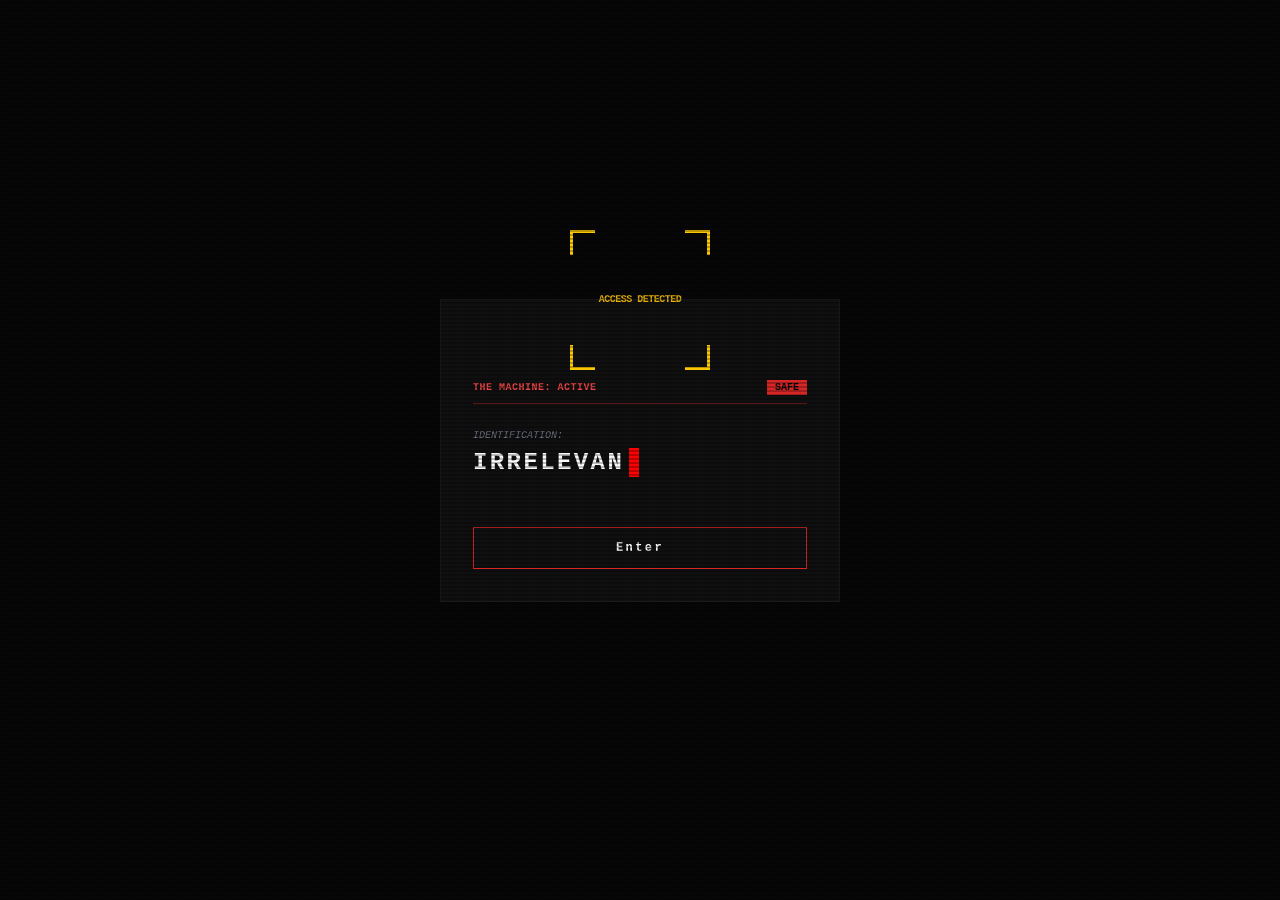
==== index.html @ 865b0ffd "📦 字体自托管（仓耳今楷 05 W04 子集）+ 全站动效层 字体：不再依赖 cn-font 分片 CDN，改成 scripts/subset_font.py 按全站实际用字 裁出的单个 woff2（" ====
<!doctype html>
<html lang="zh-CN">
  <head>
    <meta charset="UTF-8" />
    <meta name="viewport" content="width=device-width, initial-scale=1.0" />
    <title>SYSTEM ACCESS | THE MACHINE</title>
    <link rel="icon" type="image/png" sizes="64x64" href="Favicon.png" />
    <link rel="apple-touch-icon" href="apple-touch-icon.png" />
    <!-- 字体资源预热：本页用等宽字体做终端风，但访客下一步大概率进 about 等页面，
         所以在这里就把自托管字体（单个 woff2）提前拉进缓存 ——
         点「Enter」后那 1.6 秒的等待正好用来下它，切页时直接命中。 -->
    <link rel="preload" as="font" type="font/woff2" href="./assets/fonts/tsanger-jinkai05-w04.woff2" crossorigin />
    <!-- 原来这里加载的是 Tailwind 的 Play CDN（cdn.tailwindcss.com）——
         那是「浏览器内实时编译」版，实测 398KB，官方明确标注不要用于生产：
         它会阻塞解析、然后在浏览器里现场编译 CSS，首屏要 2 秒多。
         本页实际只用到下面这一组工具类，这里把等价 CSS 直接写出来，
         去掉整包依赖（净省约 398KB，且不再依赖国外 CDN）。 -->
    <style>
      /* 进入首页时用一次跨文档交叉淡变（仅 180ms）：
         终端门页（深色）→ 明色主页，直接瞬切会「啪」一下。
         不支持的浏览器会自动忽略，行为与现在完全一致。 */
      @view-transition {
        navigation: auto;
      }

      ::view-transition-old(root),
      ::view-transition-new(root) {
        animation-duration: 180ms;
        animation-timing-function: cubic-bezier(0.2, 0, 0, 1);
      }

      /* ---- 基础重置：等价于 Tailwind preflight 中本页会用到的部分 ---- */
      *,
      ::before,
      ::after {
        box-sizing: border-box;
        border-width: 0;
        border-style: solid;
        border-color: #e5e7eb;
      }

      html {
        line-height: 1.5;
        -webkit-text-size-adjust: 100%;
      }

      body {
        margin: 0;
        line-height: inherit;
      }

      h1,
      h2,
      h3,
      h4,
      h5,
      h6 {
        margin: 0;
        font-size: inherit;
        font-weight: inherit;
      }

      p {
        margin: 0;
      }

      button {
        margin: 0;
        padding: 0;
        font-family: inherit;
        font-size: 100%;
        font-weight: inherit;
        line-height: inherit;
        color: inherit;
        text-transform: none;
        background-color: transparent;
        background-image: none;
        cursor: pointer;
        -webkit-appearance: button;
      }

      /* ---- 本页用到的工具类 ---- */
      /* 布局 */
      .absolute {
        position: absolute;
      }
      .inset-0 {
        top: 0;
        right: 0;
        bottom: 0;
        left: 0;
      }
      .flex {
        display: flex;
      }
      .hidden {
        display: none;
      }
      .items-center {
        align-items: center;
      }
      .justify-between {
        justify-content: space-between;
      }
      .justify-center {
        justify-content: center;
      }

      /* 尺寸 */
      .w-full {
        width: 100%;
      }
      .w-0 {
        width: 0;
      }
      .h-full {
        height: 100%;
      }
      .h-1 {
        height: 0.25rem;
      }

      /* 间距 */
      .mt-4 {
        margin-top: 1rem;
      }
      .mt-12 {
        margin-top: 3rem;
      }
      .pt-6 {
        padding-top: 1.5rem;
      }
      .pb-2 {
        padding-bottom: 0.5rem;
      }
      .px-2 {
        padding-left: 0.5rem;
        padding-right: 0.5rem;
      }
      .py-3 {
        padding-top: 0.75rem;
        padding-bottom: 0.75rem;
      }
      .space-y-1 > * + * {
        margin-top: 0.25rem;
      }
      .space-y-2 > * + * {
        margin-top: 0.5rem;
      }
      .space-y-6 > * + * {
        margin-top: 1.5rem;
      }

      /* 文字 */
      .text-\[9px\] {
        font-size: 9px;
      }
      .text-\[10px\] {
        font-size: 10px;
      }
      .text-xs {
        font-size: 0.75rem;
        line-height: 1rem;
      }
      .text-2xl {
        font-size: 1.5rem;
        line-height: 2rem;
      }
      .font-bold {
        font-weight: 700;
      }
      .italic {
        font-style: italic;
      }
      .uppercase {
        text-transform: uppercase;
      }
      .text-center {
        text-align: center;
      }
      .tracking-tighter {
        letter-spacing: -0.05em;
      }
      .tracking-wider {
        letter-spacing: 0.05em;
      }
      .tracking-widest {
        letter-spacing: 0.1em;
      }
      .tracking-\[0\.2em\] {
        letter-spacing: 0.2em;
      }

      /* 颜色 */
      .text-white {
        color: #fff;
      }
      .text-black {
        color: #000;
      }
      .text-red-500 {
        color: #ef4444;
      }
      .text-yellow-500 {
        color: #eab308;
      }
      .text-gray-500 {
        color: #6b7280;
      }
      .bg-red-600 {
        background-color: #dc2626;
      }
      .bg-gray-900 {
        background-color: #111827;
      }

      /* 描边 */
      .border {
        border-width: 1px;
      }
      .border-b {
        border-bottom-width: 1px;
      }
      .border-red-600 {
        border-color: #dc2626;
      }
      .border-red-900 {
        border-color: #7f1d1d;
      }

      /* 动效 */
      .transition-all {
        transition-property: all;
        transition-timing-function: cubic-bezier(0.4, 0, 0.2, 1);
        transition-duration: 150ms;
      }
      .duration-700 {
        transition-duration: 700ms;
      }
      .animate-pulse {
        animation: tw-pulse 2s cubic-bezier(0.4, 0, 0.6, 1) infinite;
      }
      @keyframes tw-pulse {
        0%,
        100% {
          opacity: 1;
        }
        50% {
          opacity: 0.5;
        }
      }

      /* 交互态 */
      .hover\:bg-red-600:hover {
        background-color: #dc2626;
      }
      .active\:scale-95:active {
        transform: scale(0.95);
      }

      /* ---- 动效令牌 + 修掉两处手感问题 ---- */
      :root {
        --dur-instant: 90ms;
        --dur-fast: 180ms;
        --ease-out-expo: cubic-bezier(0.16, 1, 0.3, 1);
        --ease-out-circ: cubic-bezier(0, 0.55, 0.45, 1);
      }

      /* 进度条：原来动的是 width（每帧触发布局），改成 scaleX 只走合成层 */
      #bar {
        transform: scaleX(0);
        transform-origin: left center;
        transition: transform 1400ms var(--ease-out-circ);
        will-change: transform;
      }

      /* 按钮：原来 transition-all 会把颜色/阴影/缩放全带上（还包含布局属性），
         收窄成背景色 + 缩放，并补上键盘可达的焦点环 */
      #init-btn {
        transition:
          background-color var(--dur-fast) var(--ease-out-expo),
          color var(--dur-fast) var(--ease-out-expo),
          transform var(--dur-instant) var(--ease-out-circ);
      }

      #init-btn:hover {
        background-color: #dc2626;
        color: #000;
      }

      #init-btn:focus-visible {
        outline: 3px solid var(--poi-yellow);
        outline-offset: 3px;
      }

      #init-btn:active {
        transform: scale(0.95);
      }

      /* 捕捉框的呼吸：改用 in-out 缓动，幅度收一点，别抢戏 */
      .target-box {
        animation: pulse-target 2400ms cubic-bezier(0.76, 0, 0.24, 1) infinite;
      }

      /* 无动画偏好：呼吸与光标闪烁都停掉，文字立刻全部可见 */
      @media (prefers-reduced-motion: reduce) {
        .target-box,
        .cursor {
          animation: none !important;
        }
        #bar {
          transition-duration: 1ms !important;
        }
        #init-btn {
          transition-duration: 1ms !important;
        }
      }
    </style>
    <style>
      :root {
        --poi-red: #ff0000;
        --poi-yellow: #ffcc00;
        --poi-bg: #050505;
      }

      body {
        background-color: var(--poi-bg);
        color: white;
        font-family: "Courier New", Courier, monospace;
        overflow: hidden;
        height: 100vh;
        perspective: 1000px;
      }

      /* 扫描线 */
      body::before {
        content: " ";
        position: fixed;
        top: 0;
        left: 0;
        bottom: 0;
        right: 0;
        background:
          linear-gradient(rgba(18, 16, 16, 0) 50%, rgba(0, 0, 0, 0.25) 50%),
          linear-gradient(
            90deg,
            rgba(255, 0, 0, 0.05),
            rgba(0, 255, 0, 0.02),
            rgba(0, 0, 255, 0.05)
          );
        background-size:
          100% 4px,
          3px 100%;
        z-index: 100;
        pointer-events: none;
      }

      .scene {
        width: 100%;
        height: 100%;
        display: flex;
        align-items: center;
        justify-content: center;
      }
      .machine-card {
        width: 400px;
        padding: 2rem;
        background: rgba(15, 15, 15, 0.95);
        border: 1px solid rgba(255, 255, 255, 0.05);
        position: relative;
        transform-style: preserve-3d;
        /* 注意：这里的 transform 由 JS 每帧写（帧率无关的逼近），
           所以不能再挂 CSS transition —— 两个滤波器叠加会变成「慢半拍还抖」。 */
      }

      /* 💡 修复后的捕捉框：物理定位四个 L 型角 */
      .target-box {
        position: absolute;
        width: 140px;
        height: 140px;
        top: -70px;
        left: 50%;
        transform: translateX(-50%) translateZ(60px);
        animation: pulse-target 2.5s infinite;
      }

      /* L 型角通用样式 */
      .corner {
        position: absolute;
        width: 25px;
        height: 25px;
        border: 3px solid var(--poi-yellow);
      }
      .top-left {
        top: 0;
        left: 0;
        border-right: 0;
        border-bottom: 0;
      }
      .top-right {
        top: 0;
        right: 0;
        border-left: 0;
        border-bottom: 0;
      }
      .bottom-left {
        bottom: 0;
        left: 0;
        border-right: 0;
        border-top: 0;
      }
      .bottom-right {
        bottom: 0;
        right: 0;
        border-left: 0;
        border-top: 0;
      }

      @keyframes pulse-target {
        0%,
        100% {
          transform: translateX(-50%) translateZ(60px) scale(1);
          opacity: 1;
        }
        50% {
          transform: translateX(-50%) translateZ(60px) scale(1.08);
          opacity: 0.7;
        }
      }

      .cursor {
        display: inline-block;
        width: 10px;
        height: 1.2em;
        background: var(--poi-red);
        margin-left: 5px;
        animation: blink 1s infinite;
        vertical-align: middle;
      }
      @keyframes blink {
        50% {
          opacity: 0;
        }
      }
    </style>
  </head>
  <body>
    <div class="scene" id="scene">
      <div class="machine-card" id="card">
        <div class="target-box">
          <div class="corner top-left"></div>
          <div class="corner top-right"></div>
          <div class="corner bottom-left"></div>
          <div class="corner bottom-right"></div>
          <div
            class="absolute inset-0 flex items-center justify-center text-[10px] text-yellow-500 font-bold tracking-tighter uppercase"
          >
            Access Detected
          </div>
        </div>

        <div class="mt-12 space-y-6">
          <div
            class="flex justify-between items-center border-b border-red-900 pb-2 text-[10px]"
          >
            <span class="text-red-500 font-bold uppercase tracking-wider"
              >The Machine: Active</span
            >
            <span class="bg-red-600 px-2 text-black font-bold">SAFE</span>
          </div>

          <div class="space-y-1">
            <p class="text-[10px] text-gray-500 italic">IDENTIFICATION:</p>
            <h1
              class="text-2xl font-bold tracking-widest uppercase text-white"
              id="typed-name"
            ></h1>
          </div>

          <div class="pt-6">
            <button
              id="init-btn"
              onclick="startSequence()"
              class="w-full border border-red-600 py-3 hover:bg-red-600 transition-all text-xs tracking-[0.2em] font-bold text-white active:scale-95"
            >
              Enter
            </button>
            <div id="loader" class="hidden mt-4 space-y-2">
              <div class="w-full bg-gray-900 h-1">
                <div id="bar" class="bg-red-600 h-full w-0"></div>
              </div>
              <p
                class="text-[9px] text-red-500 animate-pulse uppercase text-center font-bold"
              >
                Establishing Secure Connection...
              </p>
            </div>
          </div>
        </div>
      </div>
    </div>

    <script>
      const card = document.getElementById("card");
      const typedName = document.getElementById("typed-name");
      const nameText = "IRRELEVANT_GUEST";

      // 💡 新增：锁机制
      let isProcessing = false;

      /* 打字机：原来用 innerHTML += 逐字拼（每字重解析一次 HTML），
         改成「一个纯文本节点装名字 + 一个独立光标 span」——每字只写文本，
         没有元素级 DOM 变动。无动画偏好时不做逐字，直接整段出现。 */
      const nameNode = document.createTextNode("");
      typedName.appendChild(nameNode);
      typedName.appendChild(document.createElement("span")).className = "cursor";

      let i = 0;
      function typeWriter() {
        if (i < nameText.length) {
          nameNode.nodeValue += nameText.charAt(i);
          i++;
          setTimeout(typeWriter, 120);
        }
      }
      window.onload = () => {
        if (!canTilt) {
          nameNode.nodeValue = nameText;
          return;
        }
        typeWriter();
      };

      /* ---- 卡片跟随鼠标微倾（带纵深：卡片里那个捕捉框在 translateZ(60px)，
              所以倾斜时会有真实视差，不是平面歪一下） ----
         规则来自 motion-web：凡是「跟随」的东西，都不能把鼠标坐标直接写进
         transform —— 那样帧率越高越抖、而且永远停不下来。正确做法是每帧用
         1 - exp(-k·dt) 逼近目标：
           · k 与帧率无关，60Hz / 120Hz 手感一致；
           · 逼近到阈值就直接吸附到目标并停掉 rAF（静止时零开销，不会一直微晃）；
           · 指针离开窗口时回到中位，同样是「到达并停住」。 */
      const TILT_MAX = 8; // 最大倾角（度）
      const TILT_K = 14; // 逼近速度：越大越跟手，越小越飘
      const TILT_EPS = 0.02; // 何时算「到位」
      const canTilt =
        !window.matchMedia ||
        !window.matchMedia("(prefers-reduced-motion: reduce)").matches;

      let tiltTargetX = 0;
      let tiltTargetY = 0;
      let tiltX = 0;
      let tiltY = 0;
      let tiltLast = 0;
      let tiltRaf = 0;

      function tiltStep(now) {
        /* dt 必须夹在 [0, 0.05]：rAF 给的时间戳可能比 tiltTo 里的 performance.now()
           还早一点点（同一帧内），负的 dt 会让逼近系数变成负数（反着跑） */
        const dt = Math.max(0, Math.min((now - tiltLast) / 1000, 0.05));
        tiltLast = now;
        const a = 1 - Math.exp(-TILT_K * dt); // 帧率无关的逼近系数

        tiltX += (tiltTargetX - tiltX) * a;
        tiltY += (tiltTargetY - tiltY) * a;

        if (
          Math.abs(tiltTargetX - tiltX) <= TILT_EPS &&
          Math.abs(tiltTargetY - tiltY) <= TILT_EPS
        ) {
          /* 到位：吸附 + 写最后一次 + 收工（停 rAF、摘掉 will-change） */
          tiltX = tiltTargetX;
          tiltY = tiltTargetY;
          card.style.transform = `rotateY(${tiltX}deg) rotateX(${tiltY}deg)`;
          card.style.willChange = "";
          tiltRaf = 0;
          return;
        }

        card.style.transform = `rotateY(${tiltX.toFixed(3)}deg) rotateX(${tiltY.toFixed(3)}deg)`;
        tiltRaf = requestAnimationFrame(tiltStep);
      }

      function tiltTo(x, y) {
        tiltTargetX = x;
        tiltTargetY = y;
        if (tiltRaf) return;
        card.style.willChange = "transform"; // 只在真正动的时候挂
        tiltLast = performance.now();
        tiltRaf = requestAnimationFrame(tiltStep);
      }

      if (canTilt) {
        document.addEventListener("pointermove", (e) => {
          const nx = (e.clientX / window.innerWidth) * 2 - 1; // -1 .. 1
          const ny = (e.clientY / window.innerHeight) * 2 - 1;
          tiltTo(-nx * TILT_MAX, ny * TILT_MAX);
        });

        /* 指针离开窗口：回到正前方，同样会停在 0 */
        document.addEventListener("pointerleave", () => tiltTo(0, 0));
        window.addEventListener("blur", () => tiltTo(0, 0));
      }

      // 💡 修复：添加防抖逻辑
      function startSequence() {
        if (isProcessing) return; // 如果已经在处理中，直接忽略后续点击
        isProcessing = true; // 上锁

        const btn = document.getElementById("init-btn");
        const loader = document.getElementById("loader");
        const bar = document.getElementById("bar");

        btn.classList.add("hidden");
        loader.classList.remove("hidden");

        setTimeout(() => {
          bar.style.transform = "scaleX(1)";
        }, 100);

        // 跳转逻辑
        setTimeout(() => {
          window.location.href = "about.html";
        }, 1600);
      }
    </script>
  </body>
</html>
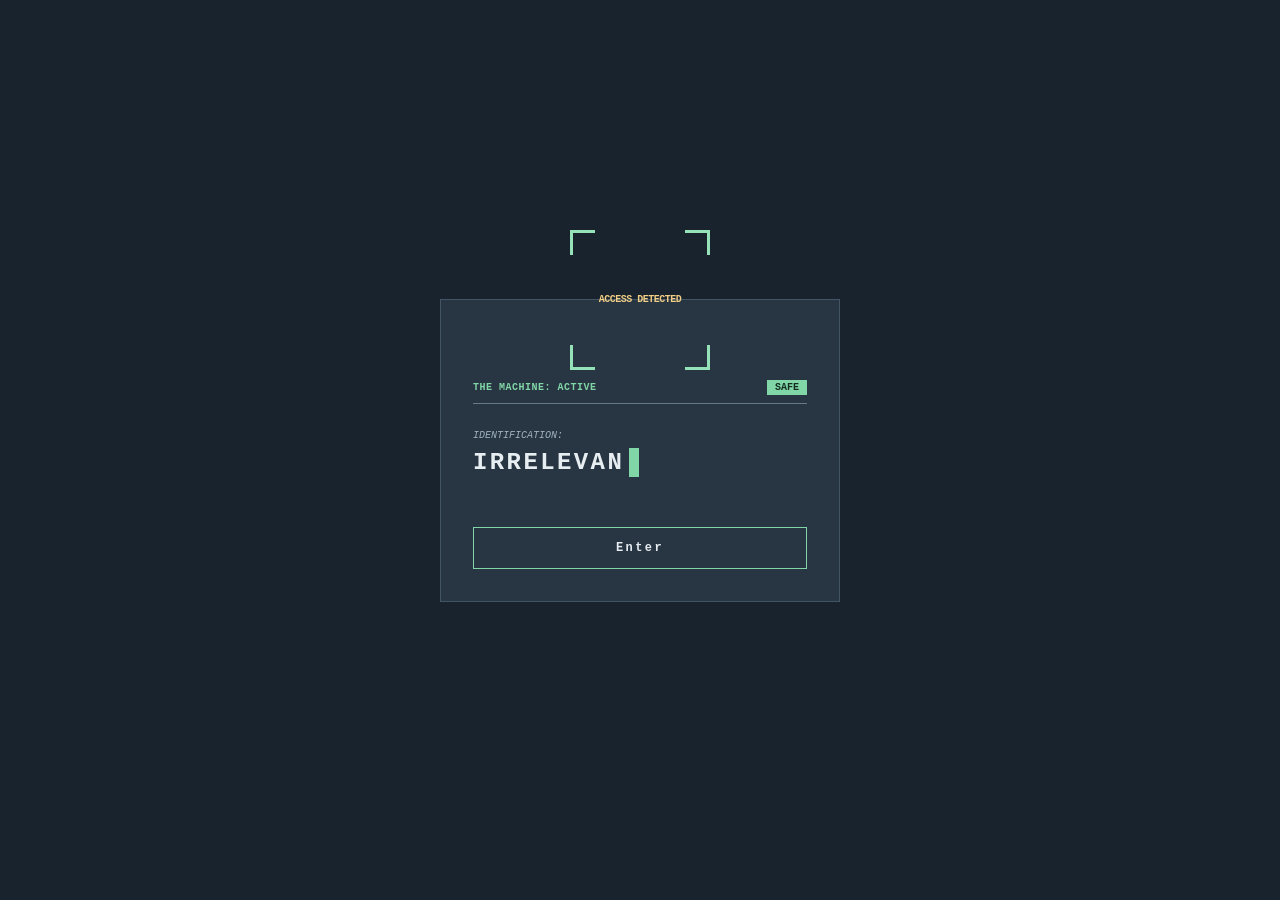
==== commit f38d0784: "feat: redesign about in black and add slate theme with emoji click effects" ====
--- a/index.html
+++ b/index.html
@@ -1,5 +1,5 @@
 <!doctype html>
-<html lang="zh-CN">
+<html data-site-theme="dark" lang="zh-CN">
   <head>
     <meta charset="UTF-8" />
     <meta name="viewport" content="width=device-width, initial-scale=1.0" />
@@ -9,7 +9,15 @@
     <!-- 字体资源预热：本页用等宽字体做终端风，但访客下一步大概率进 about 等页面，
          所以在这里就把自托管字体（单个 woff2）提前拉进缓存 ——
          点「Enter」后那 1.6 秒的等待正好用来下它，切页时直接命中。 -->
-    <link rel="preload" as="font" type="font/woff2" href="./assets/fonts/tsanger-jinkai05-w04.woff2" crossorigin />
+    <link rel="preconnect" href="https://nav.classdisk.dynv6.net:9443" crossorigin />
+    <!-- 字体选源：先探一下小主机，连不上就换仓库那份（说明见 assets/font-loader.js） -->
+    <script defer src="./assets/font-loader.js"></script>
+    <!-- 门页的下一站：点 Enter 才跳，但趁在门页上的这段时间先把它抓进缓存。
+         不预取的话，冷缓存点下去要现下 about.html + md.css；而本页开了跨文档
+         view transition，新页面没准备好之前浏览器会一直停在门页的静止快照上，
+         用户看到的就是「点了半天不跳转」。 -->
+    <link rel="prefetch" href="./about.html" />
+    <link rel="prefetch" href="./assets/md.css" />
     <!-- 原来这里加载的是 Tailwind 的 Play CDN（cdn.tailwindcss.com）——
          那是「浏览器内实时编译」版，实测 398KB，官方明确标注不要用于生产：
          它会阻塞解析、然后在浏览器里现场编译 CSS，首屏要 2 秒多。
@@ -36,7 +44,7 @@
         box-sizing: border-box;
         border-width: 0;
         border-style: solid;
-        border-color: #e5e7eb;
+        border-color: var(--md-outline-variant);
       }
 
       html {
@@ -193,25 +201,25 @@
 
       /* 颜色 */
       .text-white {
-        color: #fff;
+        color: var(--md-on-surface);
       }
       .text-black {
-        color: #000;
+        color: var(--md-on-primary);
       }
       .text-red-500 {
-        color: #ef4444;
+        color: var(--md-primary);
       }
       .text-yellow-500 {
-        color: #eab308;
+        color: var(--md-warning);
       }
       .text-gray-500 {
-        color: #6b7280;
+        color: var(--md-on-surface-muted);
       }
       .bg-red-600 {
-        background-color: #dc2626;
+        background-color: var(--md-primary);
       }
       .bg-gray-900 {
-        background-color: #111827;
+        background-color: var(--md-surface-container);
       }
 
       /* 描边 */
@@ -222,10 +230,10 @@
         border-bottom-width: 1px;
       }
       .border-red-600 {
-        border-color: #dc2626;
+        border-color: var(--md-primary);
       }
       .border-red-900 {
-        border-color: #7f1d1d;
+        border-color: var(--md-outline);
       }
 
       /* 动效 */
@@ -252,7 +260,7 @@
 
       /* 交互态 */
       .hover\:bg-red-600:hover {
-        background-color: #dc2626;
+        background-color: var(--md-primary);
       }
       .active\:scale-95:active {
         transform: scale(0.95);
@@ -270,7 +278,7 @@
       #bar {
         transform: scaleX(0);
         transform-origin: left center;
-        transition: transform 1400ms var(--ease-out-circ);
+        transition: transform 900ms var(--ease-out-circ);
         will-change: transform;
       }
 
@@ -284,8 +292,8 @@
       }
 
       #init-btn:hover {
-        background-color: #dc2626;
-        color: #000;
+        background-color: var(--md-primary);
+        color: var(--md-on-primary);
       }
 
       #init-btn:focus-visible {
@@ -302,30 +310,23 @@
         animation: pulse-target 2400ms cubic-bezier(0.76, 0, 0.24, 1) infinite;
       }
 
-      /* 无动画偏好：呼吸与光标闪烁都停掉，文字立刻全部可见 */
-      @media (prefers-reduced-motion: reduce) {
-        .target-box,
-        .cursor {
-          animation: none !important;
-        }
-        #bar {
-          transition-duration: 1ms !important;
-        }
-        #init-btn {
-          transition-duration: 1ms !important;
-        }
-      }
+      /* 入口页不跟随系统的「减弱动效」偏好。
+         这一页的「活气」几乎全在打字机 + 呼吸框 + 光标闪烁上；而 Windows 的
+         「设置 → 辅助功能 → 视觉效果 → 动画效果」一关，浏览器就报
+         prefers-reduced-motion: reduce —— 实测那一档下整页会变成一张静止的图
+         （CSS 动画 0 个、名字一次性出现、微倾也不绑）。
+         站点其它页面的动效层（md.css）仍然照常按 reduce 降级。 */
     </style>
     <style>
       :root {
-        --poi-red: #ff0000;
-        --poi-yellow: #ffcc00;
-        --poi-bg: #050505;
+        --poi-red: var(--md-primary);
+        --poi-yellow: var(--md-primary-light);
+        --poi-bg: var(--md-background);
       }
 
       body {
         background-color: var(--poi-bg);
-        color: white;
+        color: var(--md-on-surface);
         font-family: "Courier New", Courier, monospace;
         overflow: hidden;
         height: 100vh;
@@ -365,8 +366,8 @@
       .machine-card {
         width: 400px;
         padding: 2rem;
-        background: rgba(15, 15, 15, 0.95);
-        border: 1px solid rgba(255, 255, 255, 0.05);
+        background: var(--md-surface);
+        border: 1px solid var(--md-outline-variant);
         position: relative;
         transform-style: preserve-3d;
         /* 注意：这里的 transform 由 JS 每帧写（帧率无关的逼近），
@@ -443,6 +444,8 @@
         }
       }
     </style>
+    <link rel="stylesheet" href="./assets/theme.css" />
+    <script defer src="./assets/click-effects.js"></script>
   </head>
   <body>
     <div class="scene" id="scene">
@@ -523,11 +526,10 @@
           setTimeout(typeWriter, 120);
         }
       }
+      /* 打字机无条件跑：这是门页唯一的入场叙事（一次性、不晃眼），
+         不该被系统的「减弱动效」关掉 —— 之前跟着 canTilt 一起关，
+         结果开了那个开关的人看到的是一个静止的页面。 */
       window.onload = () => {
-        if (!canTilt) {
-          nameNode.nodeValue = nameText;
-          return;
-        }
         typeWriter();
       };
 
@@ -542,9 +544,8 @@
       const TILT_MAX = 8; // 最大倾角（度）
       const TILT_K = 14; // 逼近速度：越大越跟手，越小越飘
       const TILT_EPS = 0.02; // 何时算「到位」
-      const canTilt =
-        !window.matchMedia ||
-        !window.matchMedia("(prefers-reduced-motion: reduce)").matches;
+      /* 微倾同样不受「减弱动效」影响：这一页的纵深全靠它，
+         关掉之后卡片就是一张钉死的平面图（站长明确要求入口页保留动效）。 */
 
       let tiltTargetX = 0;
       let tiltTargetY = 0;
@@ -589,39 +590,129 @@
         tiltRaf = requestAnimationFrame(tiltStep);
       }
 
-      if (canTilt) {
-        document.addEventListener("pointermove", (e) => {
-          const nx = (e.clientX / window.innerWidth) * 2 - 1; // -1 .. 1
-          const ny = (e.clientY / window.innerHeight) * 2 - 1;
-          tiltTo(-nx * TILT_MAX, ny * TILT_MAX);
-        });
-
-        /* 指针离开窗口：回到正前方，同样会停在 0 */
-        document.addEventListener("pointerleave", () => tiltTo(0, 0));
-        window.addEventListener("blur", () => tiltTo(0, 0));
-      }
-
-      // 💡 修复：添加防抖逻辑
-      function startSequence() {
-        if (isProcessing) return; // 如果已经在处理中，直接忽略后续点击
-        isProcessing = true; // 上锁
+      document.addEventListener("pointermove", (e) => {
+        const nx = (e.clientX / window.innerWidth) * 2 - 1; // -1 .. 1
+        const ny = (e.clientY / window.innerHeight) * 2 - 1;
+        tiltTo(-nx * TILT_MAX, ny * TILT_MAX);
+      });
+
+      /* 指针离开窗口：回到正前方，同样会停在 0 */
+      document.addEventListener("pointerleave", () => tiltTo(0, 0));
+      window.addEventListener("blur", () => tiltTo(0, 0));
+
+      /* ---- 进站：点 Enter 之后那段「建立安全连接」的动画 ----
+
+         用户的反馈是「有时候点了半天不动」。原来这段的逻辑有三处问题：
+         ① 动画 1.4 秒走完，还要再干等 200ms 才跳（写死 1600ms）；
+         ② 跳转目标没预取 —— 冷缓存时要现下 about.html + md.css，而本页开了
+            跨文档 view transition，新页面没准备好之前浏览器一直停在门页的
+            静止快照上，看起来就是「点了没反应」；
+         ③ 从主页按「后退」回来时，浏览器从 bfcache 恢复这一页：按钮藏着、
+            isProcessing 还是 true、上一轮的跳转定时器还活着 —— 于是这一页
+            彻底点不动，还会自己弹回主页。
+
+         现在：进度条走完（900ms）就跳，导航目标预取，bfcache 回来把状态复位，
+         另外加一个看门狗，导航真没提交时把按钮还回去。 */
+
+      let navTimer = 0; // 兜底 / 看门狗
+      let barEnded = null; // transitionend 监听器引用
+      let leaving = false; // 已经离开这一页（导航提交了）
+
+      function go() {
+        if (navTimer) {
+          clearTimeout(navTimer);
+          navTimer = 0;
+        }
+        window.location.href = "about.html";
+      }
+
+      /* 把门页复位成「可以再点一次」的样子 */
+      function resetDoor(hint) {
+        if (navTimer) {
+          clearTimeout(navTimer);
+          navTimer = 0;
+        }
 
         const btn = document.getElementById("init-btn");
         const loader = document.getElementById("loader");
         const bar = document.getElementById("bar");
+        const tip = loader && loader.querySelector("p");
+
+        if (barEnded) {
+          bar.removeEventListener("transitionend", barEnded);
+          barEnded = null;
+        }
+
+        isProcessing = false;
+        leaving = false;
+
+        if (btn) btn.classList.remove("hidden");
+        if (bar) bar.style.transform = "scaleX(0)";
+
+        if (hint && loader && tip) {
+          /* 保留 loader 当提示条，同时把按钮还回去，别让人干等 */
+          tip.textContent = hint;
+        } else {
+          if (loader) loader.classList.add("hidden");
+          if (tip) tip.textContent = "Establishing Secure Connection...";
+        }
+      }
+
+      function startSequence() {
+        if (isProcessing) return;
+        isProcessing = true;
+
+        const btn = document.getElementById("init-btn");
+        const loader = document.getElementById("loader");
+        const bar = document.getElementById("bar");
 
         btn.classList.add("hidden");
         loader.classList.remove("hidden");
 
+        /* loader 刚从 display:none 变可见，得先让浏览器画一帧，
+           下一帧再改 transform，过渡才会真的跑起来 */
+        requestAnimationFrame(() => {
+          requestAnimationFrame(() => {
+            bar.style.transform = "scaleX(1)";
+          });
+        });
+
+        /* 进度条走完就进站 —— 动画结束本身就是跳转信号 */
+        barEnded = (event) => {
+          if (event.target !== bar) return;
+          bar.removeEventListener("transitionend", barEnded);
+          barEnded = null;
+          go();
+        };
+        bar.addEventListener("transitionend", barEnded);
+
+        /* 兜底：过渡没跑起来（比如被系统动效开关吃掉）也照样进站 */
+        navTimer = setTimeout(go, 1600);
+
+        /* 看门狗：6 秒后还停在这一页、而且导航没提交，说明真的没跳成
+           （断网 / 目标打不开）。把按钮还回去，别对着转圈的页面干等。 */
         setTimeout(() => {
-          bar.style.transform = "scaleX(1)";
-        }, 100);
-
-        // 跳转逻辑
-        setTimeout(() => {
-          window.location.href = "about.html";
-        }, 1600);
-      }
+          if (leaving || !isProcessing) return;
+          resetDoor("连接超时 · 再点一次 Enter");
+        }, 6000);
+      }
+
+      /* 导航提交时把待办定时器清掉，标记已离开 */
+      window.addEventListener("pagehide", () => {
+        leaving = true;
+
+        if (navTimer) {
+          clearTimeout(navTimer);
+          navTimer = 0;
+        }
+      });
+
+      /* 从 bfcache 回来（按了「后退」）：整页复位，否则门页永久点不动，
+         而且上一轮遗留的跳转定时器会立刻把人又弹回主页 */
+      window.addEventListener("pageshow", (event) => {
+        if (!event.persisted) return;
+        resetDoor();
+      });
     </script>
   </body>
 </html>
--- a/assets/md.css
+++ b/assets/md.css
@@ -0,0 +1,1687 @@
+/* ==========================================================================
+   Finch0714 · Material Design 设计系统
+   配色：白 + 浅绿 (#2e7d32)
+   纯 CSS 实现，零外部依赖（字体走系统字体，不请求任何 CDN）
+   ========================================================================== */
+
+/* --------------------------------------------------------------------------
+   1. 设计令牌 (Design Tokens)
+   -------------------------------------------------------------------------- */
+:root {
+  /* 主色 */
+  --md-primary: #2e7d32;
+  --md-primary-dark: #1b5e20;
+  --md-primary-light: #4caf50;
+  --md-primary-container: #c8e6c9;
+  --md-primary-soft: #e8f5e9;
+  --md-primary-tint: #f2f9f3;
+  --md-on-primary: #ffffff;
+
+  /* 表面 / 背景 */
+  --md-surface: #ffffff;
+  --md-background: #f7faf8;
+  --md-surface-container: #f1f6f2;
+  --md-surface-variant: #eaf1eb;
+
+  /* 文字 */
+  --md-on-surface: #1a1c1a;
+  --md-on-surface-variant: #5a6058;
+  --md-on-surface-muted: #8a918a;
+
+  /* 描边 */
+  --md-outline: #c9d2c9;
+  --md-outline-variant: #e3eae3;
+
+  /* 语义色 */
+  --md-error: #b3261e;
+  --md-warning: #f9a825;
+  --md-info: #1565c0;
+
+  /* 圆角 */
+  --md-r-xs: 6px;
+  --md-r-sm: 10px;
+  --md-r-md: 14px;
+  --md-r-lg: 20px;
+  --md-r-xl: 28px;
+  --md-r-full: 999px;
+
+  /* 阴影（Material 高度层级，浅色主题柔和版） */
+  --md-e1: 0 1px 2px rgba(16, 24, 40, 0.07), 0 1px 3px rgba(16, 24, 40, 0.09);
+  --md-e2: 0 2px 4px rgba(16, 24, 40, 0.06), 0 4px 12px rgba(16, 24, 40, 0.1);
+  --md-e3: 0 6px 18px rgba(16, 24, 40, 0.12), 0 2px 6px rgba(16, 24, 40, 0.07);
+  --md-e4:
+    0 12px 32px rgba(16, 24, 40, 0.16), 0 4px 10px rgba(16, 24, 40, 0.08);
+
+  /* 动效 —— 令牌层：所有过渡都从这里取值，不在组件里现编数字。
+     时长按「意图」分档（指针反馈 / hover / 抽屉 / 入场 / 首屏），
+     缓动按角色分（入场用 expo-out，循环用 in-out，回弹只给趣味元素）。 */
+  --md-ease: cubic-bezier(0.2, 0, 0, 1);
+  --md-dur: 0.22s;
+  --md-dur-instant: 0.09s;
+  --md-dur-fast: 0.18s;
+  --md-dur-std: 0.32s;
+  --md-dur-medium: 0.45s;
+  --md-dur-slow: 0.7s;
+  --md-ease-out-expo: cubic-bezier(0.16, 1, 0.3, 1);
+  --md-ease-in-out-quart: cubic-bezier(0.76, 0, 0.24, 1);
+  --md-ease-out-back: cubic-bezier(0.34, 1.56, 0.64, 1);
+  --md-stagger: 0.06s;
+
+  /* 指针 / 滚动动效层（第 17 节）——同样集中取值，组件里不现编数字 */
+  --md-split-step: 42ms; /* 大标题逐字上浮的错开步长 */
+  --md-split-y: 0.36em; /* 上浮距离：按字号的 em，随字号一起缩放 */
+
+  /* 布局 —— 顶栏尺寸全部用 clamp() 做「设备自适应」：
+     小屏手机取最小值，桌面（约 850px 以上）取最大值，中间连续过渡。
+     这样各设备的顶栏比例都协调，不必靠一堆断点硬跳。 */
+  --md-appbar-h: clamp(52px, 2.6vw + 42px, 64px);
+  --md-appbar-pad: clamp(12px, 1.6vw, 24px);
+  --md-appbar-gap: clamp(10px, 1.2vw, 20px);
+  --md-brand-logo: clamp(28px, 2.4vw + 18px, 38px);
+  --md-nav-font: clamp(0.8125rem, 0.35vw + 0.72rem, 0.9375rem);
+  --md-nav-pad-y: clamp(7px, 0.4vw + 5px, 10px);
+  --md-nav-pad-x: clamp(10px, 0.5vw + 8px, 15px);
+  --md-icon-btn: clamp(40px, 2.6vw + 30px, 44px);
+  --md-max-w: 1120px;
+
+  /* 站点字体：仓耳今楷 05 W04（自托管子集，声明在 assets/fonts.css ——
+     只带本站用到的 1153 个字，改了文案就用 scripts/subset_font.py 重裁一次）。 */
+  /* 站点字体：族名由 assets/fonts.css 的 --site-font 决定（font-loader.js 探测
+     小主机能不能用，在 <html> 上挂 font-n1 / font-local）。没探测完之前只给
+     系统字体 —— 不会白屏，也不会先下错一份 394 KB。 */
+  --md-font: var(--site-font, var(--md-font-system));
+  /* 纯系统字体栈：只给「文案不可预知」的地方用（当前是「每日一言」—— 那是外部
+     API 的任意句子，没法预先裁进子集）。服务器上**自己的**文案（信、状态数字、
+     聚合标签）不要用这个：它们的字由 scripts/dynamic_chars.py 收进子集，
+     用 --md-font 就是站点字体。 */
+  --md-font-system:
+    "PingFang SC", "Hiragino Sans GB", "Microsoft YaHei", -apple-system,
+    BlinkMacSystemFont, "Segoe UI", "Noto Sans SC", sans-serif;
+  /* 等宽栈里没有任何中文字体，而页面会把「2天23小时28分」「2 条」这类含中文的值
+     放进 .md-mono，所以中文字必须兜到站点字体上。
+     注意顺序：站点字体一定要放在泛型关键字（monospace）**之前** ——
+     实测泛型会把后面的逐字回退吃掉（Chrome 直接落到系统兜底 NSimSun/新宋体），
+     写成「..., monospace, var(--md-font)」是不生效的。 */
+  --md-font-mono:
+    "Roboto Mono", ui-monospace, "Cascadia Mono", Consolas, "SFMono-Regular",
+    var(--md-font);
+}
+
+/* --------------------------------------------------------------------------
+   2. 基础重置
+   -------------------------------------------------------------------------- */
+*,
+*::before,
+*::after {
+  box-sizing: border-box;
+}
+
+html {
+  scroll-behavior: smooth;
+  -webkit-text-size-adjust: 100%;
+}
+
+body {
+  margin: 0;
+  font-family: var(--md-font);
+  font-size: 16px;
+  line-height: 1.6;
+  color: var(--md-on-surface);
+  background-color: var(--md-background);
+  -webkit-font-smoothing: antialiased;
+  -moz-osx-font-smoothing: grayscale;
+  overflow-x: hidden;
+}
+
+img {
+  max-width: 100%;
+  display: block;
+}
+
+a {
+  color: var(--md-primary);
+  text-decoration: none;
+}
+
+button,
+input,
+select,
+textarea {
+  font: inherit;
+  color: inherit;
+}
+
+h1,
+h2,
+h3,
+h4,
+p {
+  margin: 0;
+}
+
+::selection {
+  background: var(--md-primary-container);
+  color: var(--md-primary-dark);
+}
+
+/* 滚动条 */
+::-webkit-scrollbar {
+  width: 10px;
+  height: 10px;
+}
+::-webkit-scrollbar-track {
+  background: var(--md-surface-container);
+}
+::-webkit-scrollbar-thumb {
+  background: var(--md-outline);
+  border-radius: var(--md-r-full);
+  border: 2px solid var(--md-surface-container);
+}
+::-webkit-scrollbar-thumb:hover {
+  background: var(--md-primary-light);
+}
+
+/* --------------------------------------------------------------------------
+   3. 排版层级 (Material Type Scale)
+   -------------------------------------------------------------------------- */
+.md-display {
+  font-size: clamp(2rem, 5vw, 3.25rem);
+  line-height: 1.15;
+  font-weight: 700;
+  letter-spacing: -0.02em;
+}
+
+.md-headline {
+  font-size: clamp(1.4rem, 3vw, 2rem);
+  line-height: 1.25;
+  font-weight: 700;
+  letter-spacing: -0.015em;
+}
+
+.md-title {
+  font-size: 1.125rem;
+  line-height: 1.4;
+  font-weight: 700;
+  letter-spacing: -0.01em;
+}
+
+.md-subtitle {
+  font-size: 0.9375rem;
+  line-height: 1.5;
+  font-weight: 500;
+}
+
+.md-body {
+  font-size: 0.9375rem;
+  line-height: 1.7;
+  color: var(--md-on-surface-variant);
+}
+
+.md-label {
+  font-size: 0.6875rem;
+  font-weight: 700;
+  letter-spacing: 0.12em;
+  text-transform: uppercase;
+  color: var(--md-on-surface-muted);
+}
+
+.md-mono {
+  font-family: var(--md-font-mono);
+}
+
+.md-center {
+  text-align: center;
+}
+
+/* --------------------------------------------------------------------------
+   4. 布局容器
+   -------------------------------------------------------------------------- */
+.md-page {
+  min-height: 100vh;
+  display: flex;
+  flex-direction: column;
+  /* 顶栏是 fixed 的，这里把它的**实测**高度让出来。
+     用实测值（--md-appbar-real，由 nav.js 写入）而不是名义值，是因为
+     手机上字号一放大、或者导航折行，顶栏会比名义高度高 —— 用名义值留白
+     就会少让出一截，正文顶部被顶栏盖住。 */
+  padding-top: calc(var(--md-appbar-real, var(--md-appbar-h)) + 32px);
+  padding-bottom: 48px;
+}
+
+.md-container {
+  width: 100%;
+  max-width: var(--md-max-w);
+  margin: 0 auto;
+  padding: 0 24px;
+}
+
+.md-container--narrow {
+  max-width: 820px;
+}
+
+.md-stack {
+  display: flex;
+  flex-direction: column;
+  gap: 24px;
+}
+
+.md-grid {
+  display: grid;
+  gap: 20px;
+  grid-template-columns: repeat(auto-fill, minmax(270px, 1fr));
+}
+
+.md-row {
+  display: flex;
+  flex-wrap: wrap;
+  gap: 12px;
+  align-items: center;
+}
+
+.md-spacer {
+  flex: 1;
+}
+
+/* --------------------------------------------------------------------------
+   5. 顶部应用栏 + 横向导航
+   -------------------------------------------------------------------------- */
+.md-appbar {
+  position: fixed;
+  inset: 0 0 auto 0;
+  /* 高度不写死：字号放大、系统字体换了、导航折行时顶栏可以长高，
+     多出来的部分不会往正文上压。页面顶部留白用 nav.js 实测的
+     --md-appbar-real（见 .md-page），两边永远是同一个数。 */
+  min-height: var(--md-appbar-h);
+  display: flex;
+  align-items: center;
+  gap: var(--md-appbar-gap);
+  padding: 0 var(--md-appbar-pad);
+  /* 用纯色表面，不做毛玻璃模糊：固定顶栏加 backdrop-filter 会在每次滚动时
+     重新栅格化整块背景，滚动明显掉帧。Material 的 app bar 本来就是纯色。 */
+  background: var(--md-surface);
+  border-bottom: 1px solid var(--md-outline-variant);
+  z-index: 1000;
+  transition:
+    box-shadow var(--md-dur) var(--md-ease),
+    border-color var(--md-dur) var(--md-ease);
+}
+
+.md-appbar.is-scrolled {
+  box-shadow: var(--md-e2);
+  border-bottom-color: transparent;
+}
+
+/* 品牌区现在只有一个头像（旁边的站点名已按要求去掉） */
+.md-brand {
+  display: flex;
+  align-items: center;
+  color: var(--md-primary-dark);
+  flex-shrink: 0;
+  border-radius: 50%;
+  transition: transform var(--md-dur) var(--md-ease);
+}
+
+.md-brand:hover {
+  transform: scale(1.06);
+}
+
+.md-brand__logo {
+  width: var(--md-brand-logo);
+  height: var(--md-brand-logo);
+  display: block;
+  border-radius: 50%;
+  object-fit: cover;
+  box-shadow: 0 0 0 2px var(--md-primary-container);
+  flex-shrink: 0;
+}
+
+/* 横向导航 */
+.md-nav {
+  margin-left: auto;
+  display: flex;
+  align-items: center;
+  gap: 4px;
+  min-width: 0;
+  overflow-x: auto;
+  scrollbar-width: none;
+  -ms-overflow-style: none;
+}
+
+.md-nav::-webkit-scrollbar {
+  display: none;
+}
+
+.md-nav__link {
+  position: relative;
+  display: inline-flex;
+  align-items: center;
+  gap: clamp(4px, 0.3vw, 6px);
+  padding: var(--md-nav-pad-y) var(--md-nav-pad-x);
+  border-radius: var(--md-r-full);
+  font-size: var(--md-nav-font);
+  font-weight: 500;
+  color: var(--md-on-surface-variant);
+  white-space: nowrap;
+  overflow: hidden;
+  transition:
+    background var(--md-dur) var(--md-ease),
+    color var(--md-dur) var(--md-ease);
+}
+
+.md-nav__link:hover {
+  background: var(--md-primary-soft);
+  color: var(--md-primary-dark);
+}
+
+.md-nav__link.is-active {
+  background: var(--md-primary-container);
+  color: var(--md-primary-dark);
+  font-weight: 700;
+}
+
+.md-nav__link .md-nav__ico {
+  font-size: 1rem;
+  line-height: 1;
+}
+
+/* 汉堡按钮 */
+.md-icon-btn {
+  width: var(--md-icon-btn);
+  height: var(--md-icon-btn);
+  display: inline-flex;
+  align-items: center;
+  justify-content: center;
+  border: none;
+  background: transparent;
+  border-radius: 50%;
+  cursor: pointer;
+  font-size: 1.2rem;
+  color: var(--md-on-surface-variant);
+  position: relative;
+  overflow: hidden;
+  transition:
+    background var(--md-dur) var(--md-ease),
+    color var(--md-dur) var(--md-ease);
+  flex-shrink: 0;
+}
+
+.md-icon-btn:hover {
+  background: var(--md-primary-soft);
+  color: var(--md-primary-dark);
+}
+
+.md-nav-toggle {
+  display: none;
+  margin-left: auto;
+}
+
+/* 移动端抽屉菜单 */
+.md-drawer {
+  position: fixed;
+  inset: 0 0 0 auto;
+  width: min(320px, 86vw);
+  background: var(--md-surface);
+  box-shadow: var(--md-e4);
+  z-index: 1100;
+  transform: translateX(100%);
+  transition: transform 0.28s var(--md-ease);
+  display: flex;
+  flex-direction: column;
+  padding: 20px 12px;
+  overflow-y: auto;
+}
+
+.md-drawer.is-open {
+  transform: translateX(0);
+}
+
+.md-drawer__title {
+  padding: 8px 16px 16px;
+  font-size: 0.6875rem;
+  font-weight: 700;
+  letter-spacing: 0.12em;
+  text-transform: uppercase;
+  color: var(--md-on-surface-muted);
+}
+
+.md-drawer__link {
+  display: flex;
+  align-items: center;
+  gap: clamp(12px, 1vw, 14px);
+  padding: clamp(13px, 1vw, 15px) clamp(14px, 1.2vw, 16px);
+  border-radius: var(--md-r-full);
+  color: var(--md-on-surface);
+  font-size: 0.9375rem;
+  font-weight: 500;
+  transition: background var(--md-dur) var(--md-ease);
+}
+
+.md-drawer__link:hover {
+  background: var(--md-primary-soft);
+}
+
+.md-drawer__link.is-active {
+  background: var(--md-primary-container);
+  color: var(--md-primary-dark);
+  font-weight: 700;
+}
+
+.md-drawer__ico {
+  font-size: 1.15rem;
+  width: 24px;
+  text-align: center;
+}
+
+.md-scrim {
+  position: fixed;
+  inset: 0;
+  background: rgba(16, 24, 16, 0.4);
+  z-index: 1050;
+  opacity: 0;
+  pointer-events: none;
+  transition: opacity 0.28s var(--md-ease);
+}
+
+.md-scrim.is-open {
+  opacity: 1;
+  pointer-events: auto;
+}
+
+/* --------------------------------------------------------------------------
+   6. 卡片
+   -------------------------------------------------------------------------- */
+.md-card {
+  background: var(--md-surface);
+  border-radius: var(--md-r-lg);
+  border: 1px solid var(--md-outline-variant);
+  padding: 24px;
+  transition:
+    transform var(--md-dur) var(--md-ease),
+    box-shadow var(--md-dur) var(--md-ease),
+    border-color var(--md-dur) var(--md-ease);
+}
+
+.md-card--elevated {
+  border-color: transparent;
+  box-shadow: var(--md-e1);
+}
+
+/* =========================================================
+   卡片下拉（「信」那张卡）
+   · 有鼠标的设备：悬停在卡片上就展开（CSS :hover）
+   · 触摸设备：点一下展开/收起（JS 切 .is-open）
+     —— 展开规则全部包在 @media (hover: hover) 里，
+        因为触摸屏上 :hover 会「粘住」，不包就会出现
+        「点一下开了、再点关不掉」。
+   · 面板绝对定位浮在卡片下缘，往上叠 6px：卡片和面板之间
+     不留缝隙，否则指针移过去的瞬间会掉出 hover 区、菜单闪没。
+   · .md-card 没有 overflow: hidden，所以面板不会被剪掉。
+   ========================================================= */
+
+.md-dropdown {
+  position: relative;
+}
+
+.md-dropdown__trigger {
+  display: block;
+  width: 100%;
+  margin: 0;
+  padding: 0;
+  border: 0;
+  background: none;
+  color: inherit;
+  font: inherit;
+  text-align: left;
+  cursor: pointer;
+}
+
+.md-dropdown__trigger:focus-visible {
+  outline: 2px solid var(--md-primary-dark, currentColor);
+  outline-offset: 4px;
+  border-radius: var(--md-r-md);
+}
+
+.md-dropdown__caret {
+  transition: transform var(--md-dur) var(--md-ease);
+}
+
+.md-dropdown__panel {
+  position: absolute;
+  z-index: 40;
+  top: calc(100% - 6px);
+  left: 0;
+  right: 0;
+  display: grid;
+  gap: 4px;
+  padding: 8px;
+  border: 1px solid var(--md-outline-variant);
+  border-radius: var(--md-r-md);
+  background: var(--md-surface);
+  box-shadow: var(--md-e3);
+  /* 收起态：不可见也不可点。用 visibility 而不是 display:none，
+     否则就没有「淡出」的过渡了。 */
+  opacity: 0;
+  visibility: hidden;
+  transform: translateY(-8px);
+  pointer-events: none;
+  transition:
+    opacity var(--md-dur-fast) var(--md-ease),
+    transform var(--md-dur-fast) var(--md-ease-out-expo),
+    visibility 0s linear var(--md-dur-fast);
+}
+
+.md-dropdown.is-open > .md-dropdown__panel {
+  opacity: 1;
+  visibility: visible;
+  transform: translateY(0);
+  pointer-events: auto;
+  transition-delay: 0s;
+}
+
+.md-dropdown.is-open > .md-dropdown__trigger .md-dropdown__caret {
+  transform: rotate(180deg);
+}
+
+@media (hover: hover) and (pointer: fine) {
+  .md-dropdown:hover > .md-dropdown__panel {
+    opacity: 1;
+    visibility: visible;
+    transform: translateY(0);
+    pointer-events: auto;
+    transition-delay: 0s;
+  }
+
+  .md-dropdown:hover > .md-dropdown__trigger .md-dropdown__caret {
+    transform: rotate(180deg);
+  }
+}
+
+/* ---- 下拉里的子卡片（第一封 / 第二封 / 占位） ---- */
+
+.md-subcard {
+  display: flex;
+  align-items: center;
+  gap: 10px;
+  padding: 10px 12px;
+  border-radius: var(--md-r-sm);
+  color: inherit;
+  text-decoration: none;
+  transition: background var(--md-dur-fast) var(--md-ease);
+}
+
+.md-subcard:hover,
+.md-subcard:focus-visible {
+  background: var(--md-surface-container);
+}
+
+.md-subcard__ico {
+  flex: none;
+  display: grid;
+  place-items: center;
+  width: 34px;
+  height: 34px;
+  border-radius: var(--md-r-full);
+  background: var(--md-surface-variant);
+  font-size: 16px;
+}
+
+.md-subcard__text {
+  display: flex;
+  flex-direction: column;
+  gap: 2px;
+  min-width: 0;
+}
+
+.md-subcard__text strong {
+  font-size: 0.92rem;
+  font-weight: 700;
+}
+
+.md-subcard__text em {
+  font-style: normal;
+  font-size: 0.75rem;
+  color: var(--md-on-surface-muted);
+}
+
+.md-subcard__arrow {
+  margin-left: auto;
+  color: var(--md-on-surface-muted);
+  transition:
+    transform var(--md-dur-fast) var(--md-ease),
+    color var(--md-dur-fast) var(--md-ease);
+}
+
+.md-subcard:hover .md-subcard__arrow {
+  transform: translateX(3px);
+  color: var(--md-primary-dark, currentColor);
+}
+
+/* 占位（还没写的那封）：不跳转、压暗、右侧换成「即将」角标 */
+.md-subcard--soon {
+  opacity: 0.55;
+  cursor: default;
+}
+
+.md-subcard--soon:hover {
+  background: none;
+}
+
+.md-subcard--soon .md-subcard__arrow {
+  display: none;
+}
+
+/* ---- 顶栏里的同一个下拉（「信」） ----
+   复用上面整套 .md-dropdown 展开机制（悬停/点按/CSS 全通用），
+   只把面板换成「贴着这个导航项、按内容宽」的浮层。 */
+.md-navdrop {
+  position: relative;
+}
+
+.md-navdrop > [role="button"] {
+  cursor: pointer;
+}
+
+.md-navdrop > [role="button"] .md-dropdown__caret {
+  margin-left: 5px;
+  font-size: 0.7em;
+  opacity: 0.7;
+}
+
+.md-navdrop__panel {
+  top: calc(100% + 6px);
+  left: 0;
+  right: auto;
+  min-width: 208px;
+  padding: 6px;
+}
+
+/* ---- 抽屉里：不折叠，直接平铺三个子项（触摸端少一次展开） ---- */
+.md-drawer__label {
+  display: flex;
+  align-items: center;
+  gap: 10px;
+  padding: 10px 14px 4px;
+  color: var(--md-on-surface-muted);
+  font-size: 0.78rem;
+}
+
+.md-drawer__sub {
+  display: grid;
+  gap: 2px;
+  padding: 0 8px 8px;
+}
+
+.md-drawer__sub .md-subcard {
+  padding: 8px 10px;
+}
+
+.md-drawer__sub .md-subcard__ico {
+  width: 30px;
+  height: 30px;
+  font-size: 15px;
+}
+
+.md-card--interactive {
+  cursor: pointer;
+  display: block;
+  color: inherit;
+  /* 指针高光（见第 17 节 .md-card--interactive::after）需要一个定位父级 */
+  position: relative;
+}
+
+.md-card--interactive:hover {
+  transform: translateY(-3px);
+  box-shadow: var(--md-e3);
+  border-color: var(--md-primary-container);
+}
+
+.md-card__head {
+  display: flex;
+  align-items: center;
+  gap: 12px;
+  margin-bottom: 14px;
+}
+
+.md-card__body {
+  color: var(--md-on-surface-variant);
+  font-size: 0.875rem;
+  line-height: 1.65;
+}
+
+/* 图标底板 */
+.md-avatar {
+  width: 46px;
+  height: 46px;
+  border-radius: var(--md-r-md);
+  display: inline-flex;
+  align-items: center;
+  justify-content: center;
+  font-size: 1.35rem;
+  background: var(--md-primary-soft);
+  color: var(--md-primary-dark);
+  flex-shrink: 0;
+}
+
+.md-avatar--sm {
+  width: 34px;
+  height: 34px;
+  font-size: 1rem;
+  border-radius: var(--md-r-sm);
+}
+
+.md-avatar--round {
+  border-radius: 50%;
+}
+
+.md-avatar--lg {
+  width: 92px;
+  height: 92px;
+  font-size: 2.4rem;
+  border-radius: 50%;
+}
+
+/* --------------------------------------------------------------------------
+   7. 按钮
+   -------------------------------------------------------------------------- */
+.md-btn {
+  position: relative;
+  overflow: hidden;
+  display: inline-flex;
+  align-items: center;
+  justify-content: center;
+  gap: 8px;
+  height: 40px;
+  padding: 0 22px;
+  border: none;
+  border-radius: var(--md-r-full);
+  font-size: 0.875rem;
+  font-weight: 700;
+  letter-spacing: 0.01em;
+  cursor: pointer;
+  white-space: nowrap;
+  text-decoration: none;
+  transition:
+    box-shadow var(--md-dur) var(--md-ease),
+    background var(--md-dur) var(--md-ease),
+    transform 0.12s var(--md-ease);
+  /* transform 由变量组装：默认值就是「不动」。指针磁吸（--md-mag-x/y）和按压
+     （--md-press）只改变量，所以样式表里不必为它们抢优先级，
+     :active 也只改一个变量，不再和别的 transform 规则打架。 */
+  transform: translate(var(--md-mag-x, 0px), var(--md-mag-y, 0px))
+    scale(var(--md-press, 1));
+}
+
+.md-btn:active {
+  --md-press: 0.97;
+}
+
+.md-btn--filled {
+  background: var(--md-primary);
+  color: var(--md-on-primary);
+  box-shadow: var(--md-e1);
+}
+
+.md-btn--filled:hover {
+  background: var(--md-primary-dark);
+  box-shadow: var(--md-e2);
+}
+
+.md-btn--tonal {
+  background: var(--md-primary-container);
+  color: var(--md-primary-dark);
+}
+
+.md-btn--tonal:hover {
+  background: #b7ddb9;
+}
+
+.md-btn--outlined {
+  background: transparent;
+  color: var(--md-primary-dark);
+  box-shadow: inset 0 0 0 1px var(--md-outline);
+}
+
+.md-btn--outlined:hover {
+  background: var(--md-primary-soft);
+  box-shadow: inset 0 0 0 1px var(--md-primary);
+}
+
+.md-btn--text {
+  background: transparent;
+  color: var(--md-primary-dark);
+  padding: 0 14px;
+}
+
+.md-btn--text:hover {
+  background: var(--md-primary-soft);
+}
+
+.md-btn--block {
+  width: 100%;
+}
+
+.md-btn--lg {
+  height: 48px;
+  padding: 0 30px;
+  font-size: 0.9375rem;
+}
+
+.md-btn[disabled] {
+  opacity: 0.5;
+  cursor: not-allowed;
+  box-shadow: none;
+  transform: none;
+}
+
+/* --------------------------------------------------------------------------
+   8. 标签 / 徽章
+   -------------------------------------------------------------------------- */
+.md-chip {
+  display: inline-flex;
+  align-items: center;
+  gap: 6px;
+  height: 30px;
+  padding: 0 14px;
+  border-radius: var(--md-r-full);
+  background: var(--md-primary-soft);
+  color: var(--md-primary-dark);
+  border: 1px solid var(--md-outline-variant);
+  font-size: 0.75rem;
+  font-weight: 700;
+}
+
+.md-chip--muted {
+  background: var(--md-surface-container);
+  color: var(--md-on-surface-variant);
+}
+
+.md-dot {
+  width: 8px;
+  height: 8px;
+  border-radius: 50%;
+  background: var(--md-primary-light);
+  flex-shrink: 0;
+}
+
+/* --------------------------------------------------------------------------
+   9. 表单（Material 描边文本框）
+   -------------------------------------------------------------------------- */
+.md-field {
+  position: relative;
+  display: block;
+  width: 100%;
+}
+
+.md-field__input {
+  width: 100%;
+  height: 56px;
+  padding: 0 16px;
+  border-radius: var(--md-r-sm);
+  border: 1px solid var(--md-outline);
+  background: var(--md-surface);
+  color: var(--md-on-surface);
+  font-size: 0.9375rem;
+  font-weight: 500;
+  outline: none;
+  transition:
+    border-color var(--md-dur) var(--md-ease),
+    box-shadow var(--md-dur) var(--md-ease);
+}
+
+.md-field__input::placeholder {
+  color: var(--md-on-surface-muted);
+  font-weight: 400;
+}
+
+.md-field__input:focus {
+  border-color: var(--md-primary);
+  box-shadow: inset 0 0 0 1px var(--md-primary);
+}
+
+/* --------------------------------------------------------------------------
+   10. 列表项
+   -------------------------------------------------------------------------- */
+.md-list {
+  display: flex;
+  flex-direction: column;
+}
+
+.md-list-item {
+  display: flex;
+  align-items: center;
+  justify-content: space-between;
+  gap: 16px;
+  padding: 14px 18px;
+  border-radius: var(--md-r-sm);
+  transition: background var(--md-dur) var(--md-ease);
+}
+
+.md-list-item:hover {
+  background: var(--md-primary-tint);
+}
+
+.md-list-item + .md-list-item {
+  border-top: 1px solid var(--md-outline-variant);
+  border-radius: 0;
+}
+
+/* 可折叠面板的标题行（关于页「本次访问信息」）——
+   用 <button> 实现，键盘 Tab / 空格也能操作 */
+.md-disclosure {
+  display: flex;
+  align-items: center;
+  justify-content: space-between;
+  gap: 16px;
+  width: 100%;
+  padding: 14px 18px;
+  border: 0;
+  border-radius: var(--md-r-sm);
+  background: none;
+  color: inherit;
+  font: inherit;
+  text-align: left;
+  cursor: pointer;
+  transition: background var(--md-dur) var(--md-ease);
+}
+
+.md-disclosure:hover {
+  background: var(--md-primary-tint);
+}
+
+.md-disclosure:focus-visible {
+  outline: 2px solid var(--md-primary);
+  outline-offset: -2px;
+}
+
+.md-disclosure__icon {
+  font-size: 0.7rem;
+  color: var(--md-on-surface-variant);
+  transition: transform var(--md-dur) var(--md-ease);
+}
+
+.md-disclosure[aria-expanded="true"] .md-disclosure__icon {
+  transform: rotate(180deg);
+}
+
+/* --------------------------------------------------------------------------
+   11. 进度条
+   -------------------------------------------------------------------------- */
+.md-progress {
+  height: 6px;
+  width: 100%;
+  border-radius: var(--md-r-full);
+  background: var(--md-surface-variant);
+  overflow: hidden;
+}
+
+.md-progress__fill {
+  height: 100%;
+  border-radius: var(--md-r-full);
+  background: linear-gradient(
+    90deg,
+    var(--md-primary-light),
+    var(--md-primary)
+  );
+  transition: width 0.5s var(--md-ease);
+}
+
+/* --------------------------------------------------------------------------
+   12. 对话框
+   -------------------------------------------------------------------------- */
+.md-dialog-scrim {
+  position: fixed;
+  inset: 0;
+  z-index: 1200;
+  display: flex;
+  align-items: center;
+  justify-content: center;
+  padding: 20px;
+  /* 横屏 / 小屏时对话框可能比视口还高：让遮罩自己滚，别把内容裁掉 */
+  overflow-y: auto;
+  overscroll-behavior: contain;
+  background: rgba(16, 24, 16, 0.45);
+  backdrop-filter: blur(6px);
+  -webkit-backdrop-filter: blur(6px);
+  opacity: 0;
+  pointer-events: none;
+  transition: opacity 0.22s var(--md-ease);
+}
+
+.md-dialog-scrim.is-open {
+  opacity: 1;
+  pointer-events: auto;
+}
+
+.md-dialog {
+  width: 100%;
+  max-width: 420px;
+  background: var(--md-surface);
+  border-radius: var(--md-r-xl);
+  box-shadow: var(--md-e4);
+  padding: 28px;
+  transform: scale(0.94) translateY(8px);
+  transition: transform 0.24s var(--md-ease);
+}
+
+.md-dialog-scrim.is-open .md-dialog {
+  transform: scale(1) translateY(0);
+}
+
+.md-dialog__title {
+  font-size: 1.125rem;
+  font-weight: 700;
+  margin-bottom: 6px;
+}
+
+/* --------------------------------------------------------------------------
+   13. 区块标题 / 页脚
+   -------------------------------------------------------------------------- */
+.md-section {
+  margin-top: 54px;
+}
+
+.md-section__head {
+  display: flex;
+  align-items: baseline;
+  justify-content: space-between;
+  gap: 16px;
+  margin-bottom: 20px;
+  flex-wrap: wrap;
+}
+
+.md-section__title {
+  font-size: 1.375rem;
+  font-weight: 700;
+  letter-spacing: -0.015em;
+  display: flex;
+  align-items: center;
+  gap: 10px;
+}
+
+.md-section__rule {
+  height: 3px;
+  width: 34px;
+  border-radius: var(--md-r-full);
+  background: var(--md-primary);
+}
+
+.md-footer {
+  margin-top: auto;
+  padding: 40px 24px 28px;
+  border-top: 1px solid var(--md-outline-variant);
+  text-align: center;
+  color: var(--md-on-surface-muted);
+  font-size: 0.8125rem;
+}
+
+.md-footer__stats {
+  display: inline-flex;
+  align-items: center;
+  gap: 18px;
+  padding: 10px 22px;
+  border-radius: var(--md-r-full);
+  background: var(--md-surface);
+  border: 1px solid var(--md-outline-variant);
+  margin-bottom: 16px;
+  flex-wrap: wrap;
+  justify-content: center;
+}
+
+.md-footer__stat {
+  display: inline-flex;
+  align-items: baseline;
+  gap: 6px;
+}
+
+.md-footer__stat b {
+  font-family: var(--md-font-mono);
+  color: var(--md-primary-dark);
+  font-size: 0.875rem;
+}
+
+.md-divider {
+  height: 1px;
+  background: var(--md-outline-variant);
+  border: 0;
+  margin: 0;
+}
+
+/* --------------------------------------------------------------------------
+   14. Hero 首屏
+   -------------------------------------------------------------------------- */
+.md-hero {
+  position: relative;
+  padding: 28px 0 8px;
+}
+
+.md-hero::before {
+  content: "";
+  position: absolute;
+  left: 50%;
+  top: -180px;
+  width: 780px;
+  height: 480px;
+  transform: translateX(-50%);
+  background: radial-gradient(
+    ellipse at center,
+    rgba(76, 175, 80, 0.16),
+    rgba(76, 175, 80, 0) 68%
+  );
+  pointer-events: none;
+  z-index: 0;
+}
+
+.md-hero > * {
+  position: relative;
+  z-index: 1;
+}
+
+.md-hero__badge {
+  display: inline-flex;
+  align-items: center;
+  gap: 8px;
+  padding: 6px 16px;
+  border-radius: var(--md-r-full);
+  background: var(--md-primary-soft);
+  border: 1px solid var(--md-primary-container);
+  color: var(--md-primary-dark);
+  font-size: 0.75rem;
+  font-weight: 700;
+  letter-spacing: 0.04em;
+  margin-bottom: 20px;
+}
+
+.md-hero__title {
+  margin-bottom: 16px;
+}
+
+.md-hero__title em {
+  font-style: normal;
+  color: var(--md-primary);
+}
+
+.md-hero__desc {
+  max-width: 620px;
+  font-size: 1rem;
+  color: var(--md-on-surface-variant);
+  line-height: 1.75;
+  margin-bottom: 28px;
+}
+
+/* --------------------------------------------------------------------------
+   Steam 页顶部个人资料（头像 + 用户名 + 统计数据）
+   尺寸全部用 clamp()：小屏取小值、桌面取大值，中间连续过渡，
+   所以手机 / 平板 / 桌面都不用另外写断点
+   -------------------------------------------------------------------------- */
+.steam-hero {
+  display: flex;
+  flex-wrap: wrap;
+  align-items: center;
+  gap: clamp(16px, 2.4vw, 32px);
+}
+
+.steam-hero__avatar {
+  flex-shrink: 0;
+  width: clamp(88px, 3vw + 74px, 128px);
+  height: clamp(88px, 3vw + 74px, 128px);
+  border-radius: 50%;
+  object-fit: cover;
+  background: var(--md-surface-container);
+  /* 三层环：白色内圈 + 浅绿外圈 + 柔和投影，跟重构前那个 avatar-frame 一个意思 */
+  box-shadow:
+    0 0 0 4px var(--md-surface),
+    0 0 0 7px var(--md-primary-container),
+    var(--md-e3);
+}
+
+/* 头像加载失败时不显示破图 */
+.steam-hero__avatar.is-broken {
+  visibility: hidden;
+}
+
+.steam-hero__meta {
+  flex: 1 1 260px;
+  min-width: 0;
+}
+
+/* 用户名：跟着视口缩放，别在小屏上撑破一行 */
+.steam-hero__meta .md-hero__title {
+  font-size: clamp(1.6rem, 2.4vw + 1.05rem, 2.6rem);
+  line-height: 1.25;
+  overflow-wrap: anywhere;
+}
+
+.steam-hero__stats {
+  display: flex;
+  flex-wrap: wrap;
+  gap: clamp(18px, 3vw, 44px);
+}
+
+.steam-stat .md-label {
+  margin: 0 0 2px;
+}
+
+.steam-stat b {
+  font-size: clamp(1.05rem, 0.5vw + 0.92rem, 1.35rem);
+  color: var(--md-on-surface);
+}
+
+/* Click feedback is provided by theme.css and click-effects.js. */
+
+/* --------------------------------------------------------------------------
+   16. 入场动画
+   -------------------------------------------------------------------------- */
+/* 只有 JS 可用时才隐藏（.md-js 由页面 <head> 同步加上），
+   这样禁用 JS 的访客也能看到全部内容 */
+.md-js .md-reveal {
+  opacity: 0;
+  transform: translateY(8px);
+  /* 入场：expo-out 快进柔落；--md-reveal-delay 让列表能逐项错开（导航脚本按阅读顺序写） */
+  transition:
+    opacity var(--md-dur-medium) var(--md-ease-out-expo),
+    transform var(--md-dur-medium) var(--md-ease-out-expo);
+  transition-delay: var(--md-reveal-delay, 0s);
+}
+
+.md-js .md-reveal.is-visible {
+  opacity: 1;
+  transform: translateY(0);
+}
+
+@keyframes md-fade-up {
+  from {
+    opacity: 0;
+    transform: translateY(14px);
+  }
+  to {
+    opacity: 1;
+    transform: translateY(0);
+  }
+}
+
+.md-anim {
+  animation: md-fade-up 0.5s var(--md-ease) both;
+}
+
+/* --------------------------------------------------------------------------
+   17. 动效层（滚动 + 指针）
+   --------------------------------------------------------------------------
+   四条硬规则（来自 motion-web 的判据）：
+   · 只动 transform / opacity —— 既不触发布局，也不触发重绘；
+   · 凡「跟随指针」的量一律用 1 - exp(-k·dt) 逼近目标：与帧率无关
+     （60 / 120Hz 手感一致），而且「到达就停住」；把坐标直接写进 transform
+     会一直微抖、永不静止；
+   · JS 只写 CSS 变量，transform 由样式表组装 —— 行内 transform 的优先级
+     高于样式表，会把 :hover / :active 这些交互态悄悄吃掉；
+   · 指针层只在「鼠标 + 精确指针 + 未开启减弱动效」时运行，触屏和键盘用户
+     走纯 CSS 路径，功能与观感都不受影响。
+   -------------------------------------------------------------------------- */
+
+/* ---- 17.1 顶栏阅读进度条 ---- */
+/* 贴在顶栏下沿，滚起来才出现。进度写到 --md-read，scaleX 由样式表组装，
+   所以滚动过程中被改动的只有合成属性。 */
+.md-readbar {
+  position: absolute;
+  left: 0;
+  right: 0;
+  bottom: -1px;
+  height: 2px;
+  background: var(--md-primary);
+  border-radius: 0 var(--md-r-full) var(--md-r-full) 0;
+  transform: scaleX(var(--md-read, 0));
+  transform-origin: left center;
+  opacity: 0;
+  transition: opacity var(--md-dur) var(--md-ease);
+  pointer-events: none;
+}
+
+.md-appbar.is-scrolled .md-readbar {
+  opacity: 1;
+}
+
+/* ---- 17.2 章节标题前的短划线：进视口时从左往右长出来 ---- */
+.md-js .md-section__rule {
+  transform: scaleX(0);
+  transform-origin: left center;
+  transition: transform var(--md-dur-slow) var(--md-ease-out-expo) 60ms;
+}
+
+.md-js .md-section__rule.is-visible {
+  transform: scaleX(1);
+}
+
+/* ---- 17.3 大标题逐字上浮 ----
+   每个字/词一个 inline-block 单元，--i 是它在标题里的序号，
+   延迟按序号错开，于是「从上往下」掉进位置。 */
+.md-js .md-split__i {
+  display: inline-block;
+  opacity: 0;
+  transform: translateY(var(--md-split-y, 0.36em));
+  transition:
+    opacity var(--md-dur-std) var(--md-ease-out-expo),
+    transform var(--md-dur-std) var(--md-ease-out-expo);
+  transition-delay: calc(var(--i, 0) * var(--md-split-step, 42ms));
+}
+
+.md-js .md-split.is-visible .md-split__i {
+  opacity: 1;
+  transform: none;
+}
+
+/* ---- 17.4 可点卡片：指针微倾 + 跟着指针走的高光 ----
+   .md-pt 存在期间 transform 由 JS 逐帧驱动，所以这里不能再挂 CSS 过渡
+   （两个滤波器叠在一起就是「慢半拍还抖」）。
+   .md-glow 只管高光的淡入淡出，指针一离开就先撤掉它。 */
+.md-card--interactive.md-pt {
+  transform: perspective(900px) translate3d(0, var(--md-lift, 0px), 0)
+    rotateX(var(--md-tilt-x, 0deg)) rotateY(var(--md-tilt-y, 0deg));
+  transition:
+    box-shadow var(--md-dur) var(--md-ease),
+    border-color var(--md-dur) var(--md-ease);
+}
+
+.md-card--interactive::after {
+  content: "";
+  position: absolute;
+  inset: 0;
+  border-radius: inherit;
+  pointer-events: none;
+  background: radial-gradient(
+    240px circle at var(--md-mx, 50%) var(--md-my, 50%),
+    rgba(46, 125, 50, 0.13),
+    rgba(46, 125, 50, 0) 70%
+  );
+  opacity: 0;
+  transition: opacity var(--md-dur-medium) var(--md-ease);
+}
+
+.md-card--interactive.md-glow::after {
+  opacity: 1;
+}
+
+/* ---- 17.5 按钮：磁吸 + 按压 ----
+   transform 一直由 --md-mag-* / --md-press 组装（默认值即「不动」），
+   所以这里只需要在磁吸生效期间把 transform 从过渡里摘出去，
+   让 JS 逐帧接管它。 */
+.md-btn.md-pt {
+  transition:
+    box-shadow var(--md-dur) var(--md-ease),
+    background var(--md-dur) var(--md-ease);
+}
+
+/* ---- 17.6 页面之间：交叉淡变 ----
+   同源跨页导航时旧页淡出、新页淡入（180ms），顶栏因为是同名元素所以
+   不参与淡变、原地不动 —— 这正是「像 App」的那一下。
+   不支持的浏览器会整段忽略，直接瞬跳，没有任何副作用。 */
+@view-transition {
+  navigation: auto;
+}
+
+.md-appbar {
+  view-transition-name: md-appbar;
+}
+
+::view-transition-group(md-appbar) {
+  animation-duration: 180ms;
+}
+
+::view-transition-old(root),
+::view-transition-new(root) {
+  animation-duration: 180ms;
+  animation-timing-function: cubic-bezier(0.2, 0, 0, 1);
+}
+
+/* 切换期间把入场动画一律降级成「立刻到位」：交叉淡变已经在演这一段，
+   两段叠在一起会像闪了两下。.md-vt 由 nav.js 在 pagereveal 里挂上，
+   切换结束后立刻摘掉（不影响之后滚动时的入场）。 */
+.md-vt .md-reveal,
+.md-vt .md-split__i {
+  transition: none !important;
+  opacity: 1 !important;
+  transform: none !important;
+}
+
+/* --------------------------------------------------------------------------
+   18. 响应式
+   -------------------------------------------------------------------------- */
+/* 中等屏幕（笔记本偏窄）：横向导航还在，把入口间距收紧，
+   给 7 个入口留出空间，避免挤成一团 */
+@media (max-width: 1280px) {
+  :root {
+    --md-nav-pad-x: 12px;
+  }
+}
+
+/* 平板/窄屏：横向导航收纳成抽屉菜单 */
+@media (max-width: 1080px) {
+  .md-nav {
+    display: none;
+  }
+  .md-nav-toggle {
+    display: inline-flex;
+  }
+}
+
+/* 手机：只收窄容器与卡片留白。
+   顶栏尺寸已由 clamp() 连续缩放，这里不再写死高度 */
+@media (max-width: 720px) {
+  .md-container {
+    padding: 0 18px;
+  }
+  /* Steam 页个人资料：手机上头像在上、文字居中 */
+  .steam-hero {
+    flex-direction: column;
+    text-align: center;
+  }
+  .steam-hero__meta {
+    flex-basis: auto;
+    width: 100%;
+  }
+  .steam-hero__meta .md-hero__desc {
+    margin-left: auto;
+    margin-right: auto;
+  }
+  .steam-hero__stats {
+    justify-content: center;
+  }
+  .md-page {
+    /* 用实测高度：手机上顶栏是 max(56px, …)、系统字号一放大还会更高，
+       按名义值留白就会少让出一截，正文顶部被顶栏盖住。 */
+    padding-top: calc(var(--md-appbar-real, var(--md-appbar-h)) + 22px);
+  }
+  .md-grid {
+    grid-template-columns: 1fr;
+  }
+  .md-card {
+    padding: 20px;
+  }
+  .md-section {
+    margin-top: 40px;
+  }
+}
+
+/* 小屏手机：再收一档 */
+@media (max-width: 480px) {
+  :root {
+    --md-brand-logo: 30px;
+    --md-appbar-pad: 12px;
+  }
+  .md-container {
+    padding: 0 14px;
+  }
+  .md-drawer {
+    width: min(300px, 88vw);
+  }
+}
+
+/* 触摸设备（手机/平板）：把点按目标放大到手指友好尺寸，
+   顶栏高度也略微增加；鼠标设备不受影响 */
+@media (hover: none) and (pointer: coarse) {
+  :root {
+    --md-appbar-h: max(56px, var(--md-appbar-h));
+    --md-icon-btn: 44px;
+    --md-nav-pad-y: 10px;
+    --md-nav-pad-x: 14px;
+  }
+}
+
+/* 横屏矮设备（手机横过来）：顶栏别占掉太多竖向空间 */
+@media (orientation: landscape) and (max-height: 480px) {
+  :root {
+    --md-appbar-h: 48px;
+  }
+  .md-page {
+    padding-top: calc(var(--md-appbar-real, var(--md-appbar-h)) + 18px);
+  }
+}
+
+/* 页内跳转（地址栏带 #hash、或者页面里点锚点）时，目标别停在固定顶栏底下 */
+:where(h1, h2, h3, h4, section, [id]) {
+  scroll-margin-top: calc(var(--md-appbar-real, var(--md-appbar-h)) + 16px);
+}
+
+/* ---------------------------------------------------------------------------
+   系统的「减弱动效」偏好。
+   坑：Windows「设置 → 辅助功能 → 视觉效果 → 动画效果」一关，浏览器就会报 reduce；
+   而常见的那种「*,*::before,*::after 全砍到 0.001ms」写法会让整站变成一张张静止
+   的图 —— 实测入场错开、页面淡变、标题上浮、hover 反馈全没了，看着像页面坏了。
+   所以这里只降级真正会引起不适的两样：
+     · 平滑滚动 → 直接跳（大幅平移是典型的眩晕源）
+     · 入场/标题的位移动画 → 压成纯淡入，不做位移
+   其余（短过渡、hover、页面交叉淡变）照常跑；内容也绝不会卡在隐藏态。
+   --------------------------------------------------------------------------- */
+@media (prefers-reduced-motion: reduce) {
+  html {
+    scroll-behavior: auto;
+  }
+  /* 入场只保留淡入：把位移动画钉住，同时确保不会卡在 opacity:0 */
+  .md-js .md-reveal,
+  .md-anim,
+  .md-js .md-split__i,
+  .md-js .md-section__rule {
+    opacity: 1 !important;
+    transform: none !important;
+  }
+}
+
+/* ===========================================================================
+   19. 视觉层 · 深海玻璃（frosted glass）
+   ---------------------------------------------------------------------------
+   目标：卡片 / 浮层像压在一片磨砂玻璃上，背后的背景是一层几乎不动的极光。
+
+   性能是硬约束，这一层只做这几件事：
+     · 背景用 radial-gradient 铺在 <html> 上 —— 不用 filter: blur()，
+       那玩意要离屏渲染整屏，手机上直接掉帧；
+     · 会动的只有 body::before 那两团光斑，且只动 transform（合成器处理）；
+     · 固定顶栏保持纯色：顶栏 + backdrop-filter 每次滚动都要重新栅格化，
+       实测掉帧（第 5 节那条注释就是为此写的），别为了好看加回去；
+     · 系统开「减弱动效」时光斑停住。
+   =========================================================================== */
+
+/* ---- 19.1 背景极光：铺在根元素上，不参与滚动合成 ---- */
+html {
+  background:
+    radial-gradient(42vw 42vw at 12% 4%, rgba(76, 175, 80, 0.34), transparent 62%),
+    radial-gradient(46vw 46vw at 88% 0%, rgba(0, 172, 193, 0.26), transparent 64%),
+    radial-gradient(54vw 54vw at 78% 98%, rgba(46, 125, 50, 0.24), transparent 66%),
+    radial-gradient(38vw 38vw at 6% 94%, rgba(120, 144, 156, 0.2), transparent 62%),
+    var(--md-background);
+  background-repeat: no-repeat;
+}
+
+/* body 原来那层纯色会盖住根元素上的极光，撤掉，让背景透上来 */
+body {
+  background-color: transparent;
+}
+
+/* ---- 19.2 缓慢漂移的两团光斑 + 磨砂底噪 ---- */
+body::before,
+body::after {
+  content: "";
+  position: fixed;
+  pointer-events: none;
+  z-index: -1;
+}
+
+body::before {
+  inset: -28vmax;
+  background:
+    radial-gradient(closest-side, rgba(129, 199, 132, 0.62), transparent 72%) 0 0 / 46vmax
+      46vmax no-repeat,
+    radial-gradient(closest-side, rgba(77, 208, 225, 0.45), transparent 72%) 100% 100% / 54vmax
+      54vmax no-repeat;
+  animation: md-drift 46s ease-in-out infinite alternate;
+  will-change: transform;
+}
+
+@keyframes md-drift {
+  from {
+    transform: translate3d(-2%, -1%, 0) scale(1);
+  }
+  to {
+    transform: translate3d(2%, 2%, 0) scale(1.08);
+  }
+}
+
+/* 细颗粒：磨砂玻璃的「底噪」，也把大面积渐变里的色带打散 */
+body::after {
+  inset: 0;
+  opacity: 0.05;
+  background-image: url("data:image/svg+xml,%3Csvg xmlns='http://www.w3.org/2000/svg' width='160' height='160'%3E%3Cfilter id='n'%3E%3CfeTurbulence type='fractalNoise' baseFrequency='0.8' numOctaves='3'/%3E%3C/filter%3E%3Crect width='100%25' height='100%25' filter='url(%23n)'/%3E%3C/svg%3E");
+  background-size: 160px 160px;
+}
+
+@media (prefers-reduced-motion: reduce) {
+  body::before {
+    animation: none;
+  }
+}
+
+/* ---- 19.3 玻璃面板：卡片 / 弹窗 / 抽屉 / 下拉 ----
+   只改外观，不碰布局（position / inset / display 一律不动）。 */
+.md-card--elevated,
+.md-dialog,
+.md-drawer,
+.md-dropdown__panel {
+  /* 白度压到 62% → 34%：不压这么低，底下那层很淡的极光根本透不出细节，
+     磨砂就等于白磨（第一版就是这个问题 —— 看着还是白卡片）。 */
+  background: linear-gradient(152deg, rgba(255, 255, 255, 0.62), rgba(255, 255, 255, 0.34));
+  -webkit-backdrop-filter: blur(20px) saturate(1.4);
+  backdrop-filter: blur(20px) saturate(1.4);
+  border: 1px solid rgba(255, 255, 255, 0.72);
+  box-shadow:
+    inset 0 1px 0 rgba(255, 255, 255, 0.9),
+    0 1px 2px rgba(20, 45, 25, 0.05),
+    0 18px 44px -26px rgba(20, 45, 25, 0.42);
+}
+
+/* 普通卡片（无高度感那种）也换成半透明，跟玻璃面板成套 */
+.md-card:not(.md-card--elevated) {
+  background: linear-gradient(160deg, rgba(255, 255, 255, 0.66), rgba(255, 255, 255, 0.42));
+}
+
+/* ---- 19.4 小件：徽章 / 按钮 ---- */
+.md-hero__badge {
+  background: rgba(232, 245, 233, 0.66);
+  -webkit-backdrop-filter: blur(10px) saturate(1.3);
+  backdrop-filter: blur(10px) saturate(1.3);
+  border: 1px solid rgba(255, 255, 255, 0.85);
+  box-shadow:
+    inset 0 1px 0 rgba(255, 255, 255, 0.95),
+    0 6px 18px -14px rgba(27, 94, 32, 0.65);
+}
+
+.md-btn--filled {
+  background-image: linear-gradient(168deg, rgba(255, 255, 255, 0.24), rgba(255, 255, 255, 0) 58%);
+  box-shadow:
+    inset 0 1px 0 rgba(255, 255, 255, 0.35),
+    0 10px 24px -14px rgba(27, 94, 32, 0.75);
+}
+
+/* ---- 19.5 大标题的柔光 ---- */
+.md-display,
+.md-hero__title {
+  text-shadow:
+    0 1px 0 rgba(255, 255, 255, 0.65),
+    0 14px 36px rgba(46, 125, 50, 0.16);
+}
--- a/assets/theme.css
+++ b/assets/theme.css
@@ -0,0 +1,99 @@
+/* Shared slate palette. About keeps its own fixed black design. */
+html[data-site-theme="dark"] {
+  color-scheme: dark;
+  --md-background: #19232d;
+  --md-surface: #283542;
+  --md-surface-container: #202c37;
+  --md-surface-variant: #314250;
+  --md-on-surface: #e7eef2;
+  --md-on-surface-variant: #bdcbd4;
+  --md-on-surface-muted: #a0b2bf;
+  --md-primary: #80d6a7;
+  --md-primary-dark: #a3e5c0;
+  --md-primary-light: #96e2b8;
+  --md-primary-container: #345647;
+  --md-primary-soft: #293e39;
+  --md-primary-tint: #233730;
+  --md-on-primary: #142c21;
+  --md-outline: #657988;
+  --md-outline-variant: #435563;
+  --md-error: #ffaaa3;
+  --md-warning: #f0ce85;
+  --md-info: #9acafa;
+  --site-danger-surface: #543439;
+  --md-e1: 0 2px 6px rgba(10, 20, 30, .16);
+  --md-e2: 0 6px 16px rgba(10, 20, 30, .2);
+  --md-e3: 0 12px 30px rgba(10, 20, 30, .24);
+  --md-e4: 0 18px 48px rgba(10, 20, 30, .3);
+  background: var(--md-background);
+  color: var(--md-on-surface);
+}
+
+/* Replace the shared light glass layer without changing component layout. */
+html[data-site-theme="dark"] body::before,
+html[data-site-theme="dark"] body::after {
+  content: none;
+  animation: none;
+}
+html[data-site-theme="dark"] :is(.md-card, .md-dialog, .md-drawer, .md-dropdown__panel) {
+  background: var(--md-surface);
+  border-color: var(--md-outline-variant);
+  -webkit-backdrop-filter: none;
+  backdrop-filter: none;
+  box-shadow: var(--md-e1);
+}
+html[data-site-theme="dark"] .md-hero__badge {
+  background: var(--md-primary-soft);
+  border-color: var(--md-primary-container);
+  -webkit-backdrop-filter: none;
+  backdrop-filter: none;
+  box-shadow: none;
+}
+html[data-site-theme="dark"] :is(.md-display, .md-hero__title) { text-shadow: none; }
+html[data-site-theme="dark"] .md-btn--filled { background-image: none; box-shadow: var(--md-e1); }
+html[data-site-theme="dark"] .md-btn--tonal:hover { background: var(--md-surface-variant); }
+html[data-site-theme="dark"] :is(input, textarea, select) { color-scheme: dark; }
+html[data-site-theme="dark"] :is(input, textarea)::placeholder { color: var(--md-on-surface-muted); opacity: 1; }
+html[data-site-theme="dark"] :is(a, button, input, textarea, select, [role="button"]):focus-visible {
+  outline: 2px solid var(--md-primary);
+  outline-offset: 3px;
+}
+html[data-site-theme="dark"] ::selection { background: var(--md-primary-container); color: var(--md-on-surface); }
+
+/* Click feedback is shared by every page, including About and standalone pages.
+   The transient layer lives on html, outside the entry page's 3D body. */
+.site-click-layer {
+  position: fixed;
+  inset: 0;
+  overflow: hidden;
+  z-index: 2147483647;
+  pointer-events: none;
+  user-select: none;
+}
+.site-click-symbol {
+  position: absolute;
+  display: block;
+  pointer-events: none;
+  color: #267b54;
+  font-family: "Apple Color Emoji", "Segoe UI Emoji", "Noto Color Emoji", sans-serif;
+  font-size: 20px;
+  line-height: 1;
+  text-shadow: 0 1px 3px rgba(15, 30, 40, .35);
+  animation: site-click-float 720ms ease-out both;
+}
+html[data-site-theme="dark"] .site-click-symbol { color: #a3e5c0; }
+@media (prefers-color-scheme: dark) {
+  .site-click-symbol { color: #a3e5c0; }
+}
+@keyframes site-click-float {
+  0% { transform: translate(-50%, -50%) scale(.65); opacity: 0; }
+  12% { opacity: 1; }
+  100% { transform: translate(calc(-50% + var(--click-x)), calc(-50% + var(--click-y))) rotate(var(--click-turn)) scale(1.05); opacity: 0; }
+}
+@media (prefers-reduced-motion: reduce) {
+  .site-click-symbol { animation: site-click-fade 260ms ease-out both; }
+}
+@keyframes site-click-fade {
+  from { transform: translate(-50%, -50%); opacity: 1; }
+  to { transform: translate(-50%, -50%); opacity: 0; }
+}
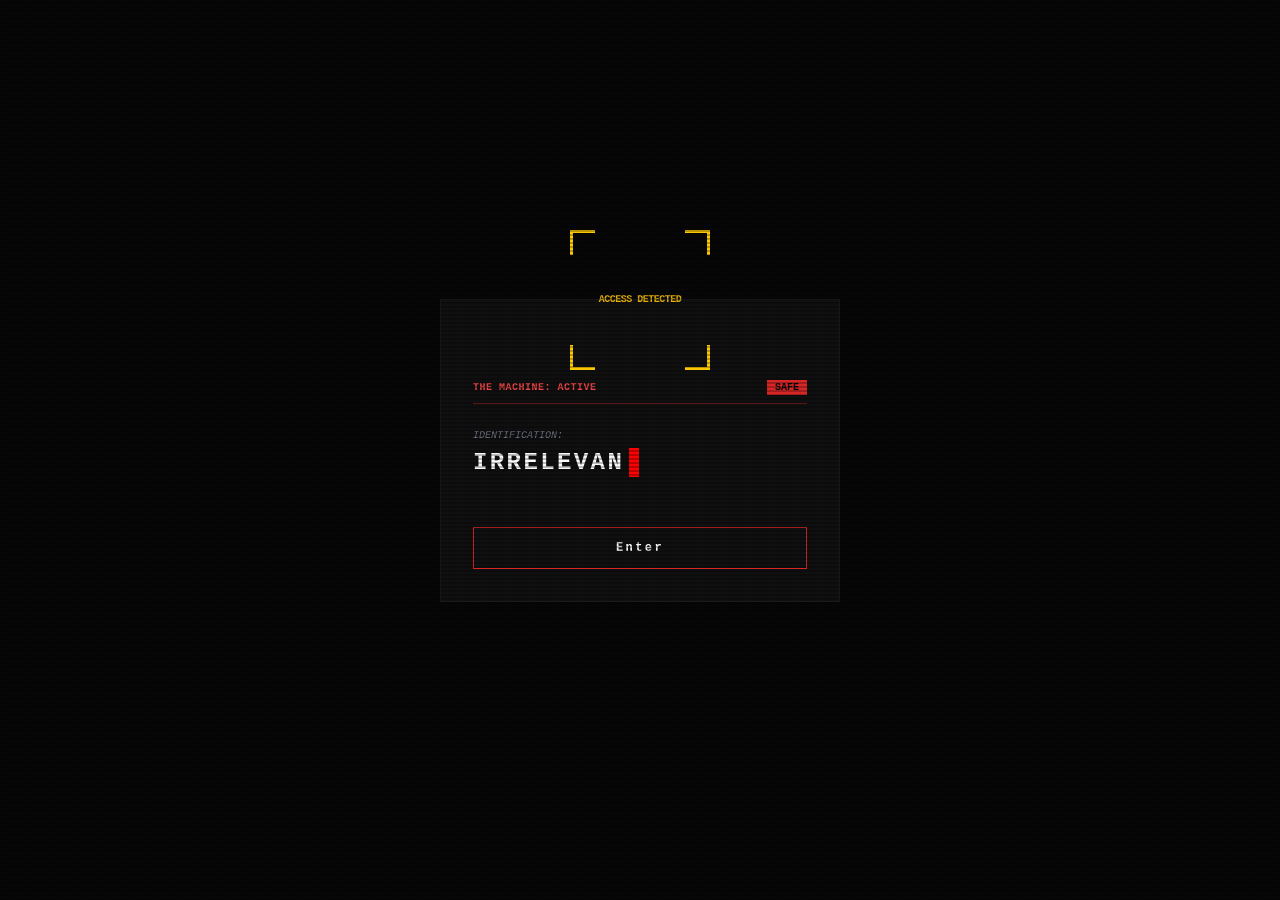
==== commit fadcc28e: "fix: restore original entry style while keeping emoji click effects" ====
--- a/index.html
+++ b/index.html
@@ -1,5 +1,5 @@
 <!doctype html>
-<html data-site-theme="dark" lang="zh-CN">
+<html lang="zh-CN">
   <head>
     <meta charset="UTF-8" />
     <meta name="viewport" content="width=device-width, initial-scale=1.0" />
@@ -44,7 +44,7 @@
         box-sizing: border-box;
         border-width: 0;
         border-style: solid;
-        border-color: var(--md-outline-variant);
+        border-color: #e5e7eb;
       }
 
       html {
@@ -201,25 +201,25 @@
 
       /* 颜色 */
       .text-white {
-        color: var(--md-on-surface);
+        color: #fff;
       }
       .text-black {
-        color: var(--md-on-primary);
+        color: #000;
       }
       .text-red-500 {
-        color: var(--md-primary);
+        color: #ef4444;
       }
       .text-yellow-500 {
-        color: var(--md-warning);
+        color: #eab308;
       }
       .text-gray-500 {
-        color: var(--md-on-surface-muted);
+        color: #6b7280;
       }
       .bg-red-600 {
-        background-color: var(--md-primary);
+        background-color: #dc2626;
       }
       .bg-gray-900 {
-        background-color: var(--md-surface-container);
+        background-color: #111827;
       }
 
       /* 描边 */
@@ -230,10 +230,10 @@
         border-bottom-width: 1px;
       }
       .border-red-600 {
-        border-color: var(--md-primary);
+        border-color: #dc2626;
       }
       .border-red-900 {
-        border-color: var(--md-outline);
+        border-color: #7f1d1d;
       }
 
       /* 动效 */
@@ -260,7 +260,7 @@
 
       /* 交互态 */
       .hover\:bg-red-600:hover {
-        background-color: var(--md-primary);
+        background-color: #dc2626;
       }
       .active\:scale-95:active {
         transform: scale(0.95);
@@ -292,8 +292,8 @@
       }
 
       #init-btn:hover {
-        background-color: var(--md-primary);
-        color: var(--md-on-primary);
+        background-color: #dc2626;
+        color: #000;
       }
 
       #init-btn:focus-visible {
@@ -319,14 +319,14 @@
     </style>
     <style>
       :root {
-        --poi-red: var(--md-primary);
-        --poi-yellow: var(--md-primary-light);
-        --poi-bg: var(--md-background);
+        --poi-red: #ff0000;
+        --poi-yellow: #ffcc00;
+        --poi-bg: #050505;
       }
 
       body {
         background-color: var(--poi-bg);
-        color: var(--md-on-surface);
+        color: white;
         font-family: "Courier New", Courier, monospace;
         overflow: hidden;
         height: 100vh;
@@ -366,8 +366,8 @@
       .machine-card {
         width: 400px;
         padding: 2rem;
-        background: var(--md-surface);
-        border: 1px solid var(--md-outline-variant);
+        background: rgba(15, 15, 15, 0.95);
+        border: 1px solid rgba(255, 255, 255, 0.05);
         position: relative;
         transform-style: preserve-3d;
         /* 注意：这里的 transform 由 JS 每帧写（帧率无关的逼近），
